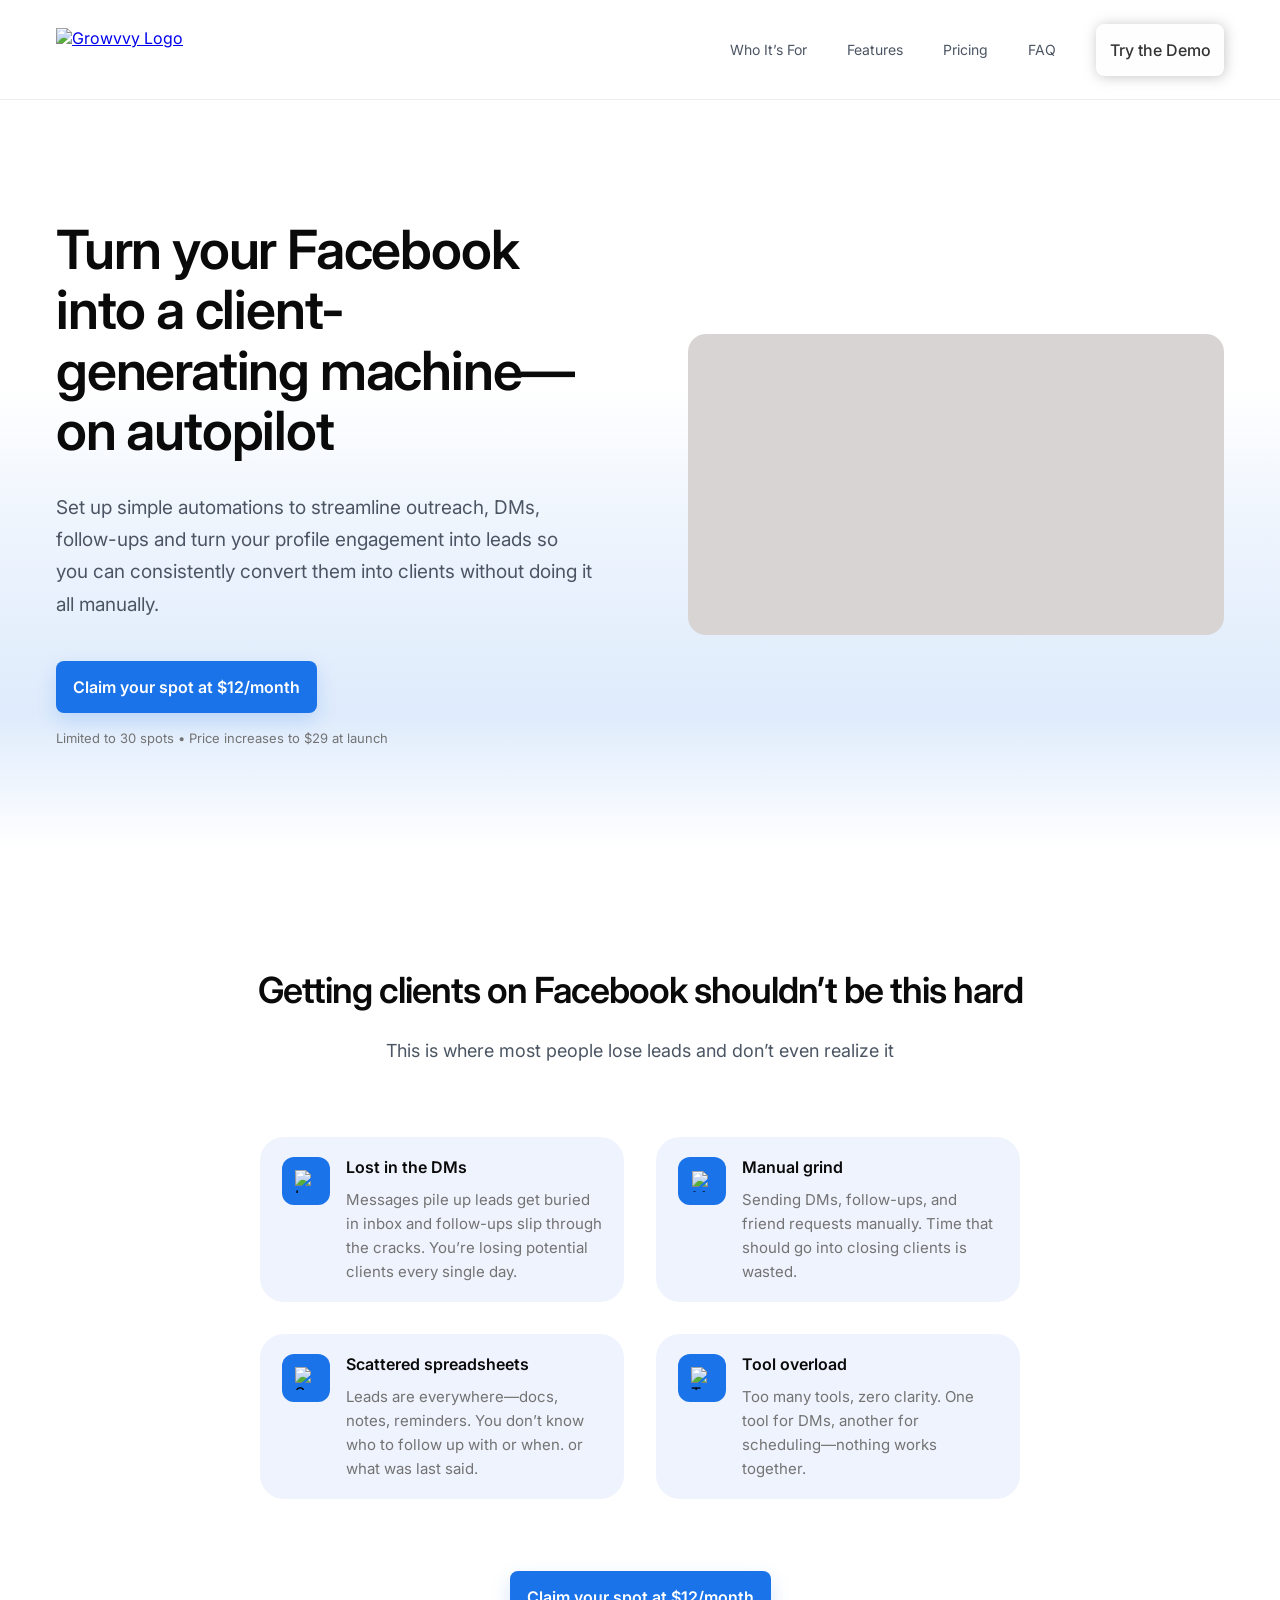
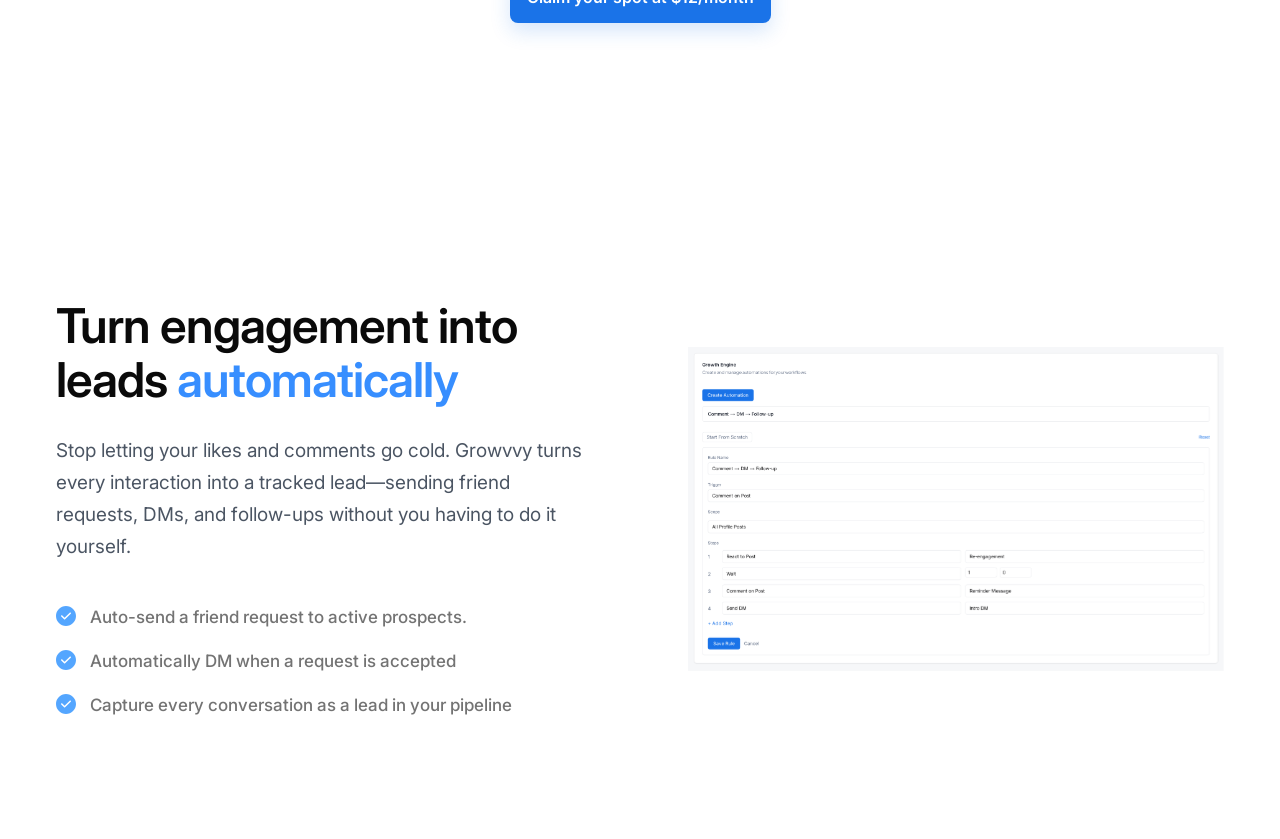
==== index.html @ a31fefce "built Feature-1 section" ====
<!DOCTYPE html>
<html lang="en">

<head>
    <!-- PAGE_META -->
    <meta charset="UTF-8">
    <meta name="viewport" content="width=device-width, initial-scale=1.0">
    <title>Growvvy</title>

    <!-- GOOGLE_FONT_INTER -->
    <link rel="preconnect" href="https://fonts.googleapis.com">
    <link rel="preconnect" href="https://fonts.gstatic.com" crossorigin>

    <link href="https://fonts.googleapis.com/css2?family=Inter:wght@400;500;600;700&display=swap" rel="stylesheet">

    <!-- MAIN_STYLES -->
    <link rel="stylesheet" href="css/style.css">
</head>

<body>

    <!-- ======================================== -->
    <!-- NAVBAR_SECTION -->
    <!-- ======================================== -->

    <header class="navbar">
        <div class="navbar-container">

            <!-- NAVBAR_LOGO -->
            <a href="#" class="navbar-logo">
                <img src="assets/logo/growvvy-logo.svg" alt="Growvvy Logo">
            </a>

            <!-- DESKTOP_NAV -->
            <div class="navbar-right">

                <nav class="navbar-menu">
                    <a href="#who-its-for">Who It’s For</a>
                    <a href="#features">Features</a>
                    <a href="#pricing">Pricing</a>
                    <a href="#faq">FAQ</a>
                </nav>

                <a href="#" class="navbar-button">Try the Demo</a>

            </div>

            <!-- MOBILE_HAMBURGER -->
            <button class="navbar-toggle" id="menuToggle">
                ☰
            </button>

        </div>
    </header>

    <!-- MOBILE_DRAWER_MENU -->

    <div class="mobile-drawer" id="mobileDrawer">

        <div class="mobile-drawer-header">
            <span>Menu</span>

            <button class="drawer-close" id="menuClose">✕</button>
        </div>

        <nav class="mobile-menu-links">
            <a href="#who-its-for">Who It’s For</a>
            <a href="#features">Features</a>
            <a href="#pricing">Pricing</a>
            <a href="#faq">FAQ</a>
        </nav>

    </div>


    <!-- ======================================== -->
    <!-- HERO_MAIN_SECTION -->
    <!-- ======================================== -->

    <section class="hero-main">

        <div class="hero-container">

            <!-- HERO_LEFT -->
            <div class="hero-left">

                <!-- HERO_HEADLINE -->
                <h1 class="hero-title">
                    Turn your Facebook into a client-generating machine—on autopilot
                </h1>

                <!-- HERO_SUBHEADLINE -->
                <p class="hero-subtitle">
                    Set up simple automations to streamline outreach, DMs, follow-ups and turn your
                    profile engagement into leads so you can consistently convert them into clients
                    without doing it all manually.
                </p>

                <!-- HERO_CTA -->
                <a href="#" class="hero-button">
                    Claim your spot at $12/month
                </a>

                <!-- HERO_NOTE -->
                <p class="hero-note">
                    Limited to 30 spots • Price increases to $29 at launch
                </p>

            </div>

            <!-- HERO_RIGHT -->
            <div class="hero-right">

                <!-- HERO_VIDEO_PLACEHOLDER -->
                <div class="hero-video-box"></div>

            </div>

        </div>

    </section>


    <!-- ======================================== -->
    <!-- PROBLEM_SECTION -->
    <!-- ======================================== -->

    <section class="problem-section">

        <div class="problem-container">

            <!-- PROBLEM_HEADER -->
            <div class="problem-header">

                <!-- PROBLEM_TITLE -->
                <h2 class="problem-title">
                    Getting clients on Facebook shouldn’t be this hard
                </h2>

                <!-- PROBLEM_SUBTITLE -->
                <p class="problem-subtitle">
                    This is where most people lose leads and don’t even realize it
                </p>

            </div>


             <!-- PROBLEM_GRID -->
            <div class="problem-grid">

                <!-- INFO_TILE_01 -->
                <div class="problem-card">

                    <!-- CARD_ICON -->
                    <div class="problem-card-icon">
                        <img src="assets/icons/tile-1.svg" alt="Lost in the DMs icon">
                    </div>

                    <!-- CARD_CONTENT -->
                    <div class="problem-card-content">

                        <h3 class="problem-card-title">
                            Lost in the DMs
                        </h3>

                        <p class="problem-card-text">
                            Messages pile up leads get buried in inbox and follow-ups slip through the cracks. You’re losing potential clients every single day.
                        </p>

                    </div>

                </div>

                <!-- INFO_TILE_02 -->
                <div class="problem-card tile-02">

                    <!-- CARD_ICON -->
                    <div class="problem-card-icon">
                        <img src="assets/icons/tile-2.svg" alt="Manual grind icon">
                    </div>

                    <!-- CARD_CONTENT -->
                    <div class="problem-card-content">

                        <h3 class="problem-card-title">
                            Manual grind
                        </h3>

                        <p class="problem-card-text">
                            Sending DMs, follow-ups, and friend requests manually.
                            Time that should go into closing clients is wasted.
                        </p>

                    </div>

                </div>

                <!-- INFO_TILE_03 -->
                <div class="problem-card">

                    <!-- CARD_ICON -->
                    <div class="problem-card-icon">
                        <img src="assets/icons/tile-3.svg" alt="Scattered spreadsheets icon">
                    </div>

                    <!-- CARD_CONTENT -->
                    <div class="problem-card-content">

                        <h3 class="problem-card-title">
                            Scattered spreadsheets
                        </h3>

                        <p class="problem-card-text">
                            Leads are everywhere—docs, notes, reminders.
                            You don’t know who to follow up with or when. or what was last said.
                        </p>

                    </div>

                </div>

                <!-- INFO_TILE_04 -->
                <div class="problem-card">

                    <!-- CARD_ICON -->
                    <div class="problem-card-icon">
                        <img src="assets/icons/tile-4.svg" alt="Tool overload icon">
                    </div>

                    <!-- CARD_CONTENT -->
                    <div class="problem-card-content">

                        <h3 class="problem-card-title">
                            Tool overload
                        </h3>

                        <p class="problem-card-text">
                            Too many tools, zero clarity. One tool for DMs,
                            another for scheduling—nothing works together.
                        </p>

                    </div>

                </div>

            </div>

             <!-- PROBLEM_CTA -->
                <div class="problem-cta-wrap">
                    <a href="#" class="hero-button">
                        Claim your spot at $12/month
                    </a>
                </div>

        </div>

    </section>

    <!-- ======================================== -->
    <!-- FEATURE_SECTION_01 -->
    <!-- ======================================== -->

    <section class="feature-section">

        <div class="feature-container">

            <!-- FEATURE_GRID -->
            <div class="feature-grid">

                <!-- FEATURE_LEFT -->
                <div class="feature-content">

                    <!-- FEATURE_TITLE -->
                    <h2 class="feature-title">
                        Turn engagement into leads
                        <span>automatically</span>
                    </h2>

                    <!-- FEATURE_BODY -->
                    <p class="feature-text">
                        Stop letting your likes and comments go cold.
                        Growvvy turns every interaction into a tracked lead—sending friend
                        requests, DMs, and follow-ups without you having to do it yourself.
                    </p>

                    <!-- FEATURE_BULLETS -->
                    <div class="feature-list">

                        <div class="feature-item">
                            <img src="assets/icons/tick-vector.svg" alt="Tick icon">
                            <p>Auto-send a friend request to active prospects.</p>
                        </div>

                        <div class="feature-item">
                            <img src="assets/icons/tick-vector.svg" alt="Tick icon">
                            <p>Automatically DM when a request is accepted</p>
                        </div>

                        <div class="feature-item">
                            <img src="assets/icons/tick-vector.svg" alt="Tick icon">
                            <p>Capture every conversation as a lead in your pipeline</p>
                        </div>

                    </div>

                </div>

                <!-- FEATURE_RIGHT -->
                <div class="feature-image-wrap">

                    <img src="assets/images/feature-1.svg" alt="Feature preview" class="feature-image">

                </div>

            </div>

        </div>

    </section>





    <!-- JS_FILE -->
    <script src="js/script.js"></script>

</body>

</html>
---- css/style.css ----
/* ======================================== */
/* GLOBAL_RESET */
/* ======================================== */

*{
    margin:0;
    padding:0;
    box-sizing:border-box;
}

body{
    font-family:'Inter', sans-serif;
    background:#FFFFFF;
}

/* ======================================== */
/* NAVBAR_SECTION */
/* ======================================== */

.navbar{
    width:100%;
    height:100px;
    background:#FFFFFF;
    border-bottom:1px solid #EEEEEE;
    position:sticky;
    top:0;
    z-index:1000;
}

.navbar-container{
    max-width:1400px;
    height:100%;
    margin:0 auto;
    padding:0 56px;
    display:flex;
    align-items:center;
    justify-content:space-between;
}

/* LOGO */

.navbar-logo img{
    width:144px;
    height:43px;
    display:block;
}

/* RIGHT SIDE */

.navbar-right{
    display:flex;
    align-items:center;
    gap:40px;
}

/* MENU */

.navbar-menu{
    display:flex;
    gap:40px;
}

.navbar-menu a{
    text-decoration:none;
    color:#4B5563;
    font-size:14px;
    font-weight:400;
    line-height:20px;
}

.navbar-menu a:hover{
    color:#0A0A0A;
}

/* BUTTON */

.navbar-button{
    width:128px;
    height:52px;
    background:#FEFEFE;
    border-radius:8px;
    box-shadow:1px 1px 13px rgba(115,115,115,0.40);

    display:flex;
    align-items:center;
    justify-content:center;

    text-decoration:none;
    color:#333333;
    font-size:16px;
    font-weight:500;
}

.navbar-button:hover{
    transform:translateY(-2px);
    box-shadow:1px 6px 18px rgba(115,115,115,0.28);
    background:#FEFEFE;
}

/* HAMBURGER */

.navbar-toggle{
    display:none;
    border:none;
    background:none;
    font-size:30px;
    cursor:pointer;
}

/* ======================================== */
/* MOBILE_DRAWER */
/* ======================================== */

.mobile-drawer{
    position:fixed;
    top:0;
    right:-100%;
    width:280px;
    height:100vh;
    background:#FFFFFF;
    box-shadow:-4px 0 20px rgba(0,0,0,0.08);
    transition:0.3s ease;
    z-index:2000;
    padding:24px;
}

.mobile-drawer.active{
    right:0;
}

.mobile-drawer-header{
    display:flex;
    align-items:center;
    justify-content:space-between;
    margin-bottom:40px;
}

.mobile-drawer-header span{
    font-size:20px;
    font-weight:600;
}

.drawer-close{
    border:none;
    background:none;
    font-size:28px;
    cursor:pointer;
}

.mobile-menu-links{
    display:flex;
    flex-direction:column;
    gap:28px;
}

.mobile-menu-links a{
    text-decoration:none;
    color:#333333;
    font-size:18px;
    font-weight:500;
}

.mobile-menu-links a:hover{
    color:#0A0A0A;
    padding-left:4px;
    transition:0.2s ease;
}

/* ======================================== */
/* RESPONSIVE */
/* ======================================== */

@media (max-width: 992px){

    .navbar{
        height:72px;
    }

    .navbar-container{
        padding:0 20px;
    }

    .navbar-right{
        display:none;
    }

    .navbar-toggle{
        display:block;
    }

    .navbar-logo img{
        width:120px;
        height:auto;
    }
}

/* ======================================== */
/* HERO_MAIN_SECTION */
/* ======================================== */

.hero-main{
    width:100%;
    position:relative;
background:linear-gradient(
    to bottom,
    #FFFFFF 0%,
    #FFFFFF 38%,
    rgba(26,115,232,0.08) 58%,
    rgba(26,115,232,0.14) 82%,
    #FFFFFF 100%
);
    padding:120px 0 100px;
}

.hero-container{
    max-width:1400px;
    margin:0 auto;
    padding:0 56px;

    display:grid;
    grid-template-columns:1fr 1fr;
    align-items:center;
    gap:96px;
}

/* HERO_LEFT */

.hero-title{
    max-width:620px;
    font-size:54px;
    font-weight:600;
    line-height:1.12;
    letter-spacing:-1.2px;
    color:#0A0A0A;
    margin-bottom:30px;
}

.hero-subtitle{
    max-width:620px;
    font-size:19px;
    font-weight:400;
    line-height:1.7;
    color:#4B5563;
    margin-bottom:40px;
}

/* HERO_BUTTON */

.hero-button{
    width:261px;
    height:52px;
    background:#1A73E8;
    color:#FFFFFF;
    border-radius:8px;

    display:flex;
    align-items:center;
    justify-content:center;

    text-decoration:none;
    font-size:16px;
    font-weight:600;

    box-shadow:0 8px 20px rgba(26,115,232,0.18);
    transition:0.2s ease;
    margin-bottom:16px;
}

.hero-button:hover{
    transform:translateY(-2px);
    box-shadow:0 12px 26px rgba(26,115,232,0.24);
}

/* HERO_NOTE */

.hero-note{
    font-size:13px;
    font-weight:400;
    line-height:1.5;
    color:#737373;
}

/* HERO_RIGHT */

.hero-video-box{
    width:100%;
    aspect-ratio:16 / 9;
    background:#D9D4D4;
    border-radius:18px;
}

/* ======================================== */
/* HERO_RESPONSIVE */
/* ======================================== */

@media (max-width: 1200px){

    .hero-title{
        font-size:48px;
    }

    .hero-subtitle{
        font-size:20px;
    }

    .hero-container{
        gap:72px;
    }
}

@media (max-width: 992px){

    .hero-main{
        padding:72px 0 72px;
    }

    .hero-container{
        display:flex;
        flex-direction:column;
        align-items:center;
        text-align:center;
        padding:0 24px;
        gap:0;
    }

    .hero-left{
        display:contents;
    }

    .hero-title{
        order:1;
        font-size:44px;
        max-width:100%;
        margin-bottom:32px;
    }

    .hero-right{
        order:2;
        width:100%;
        margin-bottom:28px;
    }

    .hero-subtitle{
        order:3;
        font-size:18px;
        max-width:100%;
        margin-bottom:28px;
    }

    .hero-button{
        order:4;
        margin-bottom:14px;
    }

    .hero-note{
        order:5;
    }

    .hero-video-box{
        border-radius:14px;
    }
}

@media (max-width: 576px){

    .hero-title{
        font-size:36px;
        line-height:1.12;
        letter-spacing:-1px;
    }

    .hero-subtitle{
        font-size:17px;
        line-height:1.6;
    }

    .hero-button{
        width:100%;
        max-width:261px;
    }

    .hero-note{
        font-size:13px;
    }
}


/* ======================================== */
/* PROBLEM/SOLUTION BREAKDOWN_SECTION */
/* ======================================== */

.problem-section{
    width:100%;
    background:#FFFFFF;
    padding:120px 0 140px;
}

.problem-container{
    max-width:1400px;
    margin:0 auto;
    padding:0 56px;
}

.problem-header{
    max-width:980px;
    margin:0 auto;
    text-align:center;
}

.problem-title{
    font-size:36px;
    font-weight:600;
    line-height:1.2;
    letter-spacing:-1px;
    color:#0A0A0A;
    margin-bottom:24px;
}

.problem-subtitle{
    font-size:18px;
    font-weight:400;
    line-height:1.65;
    color:#4B5563;
}


/* PROBLEM_GRID */

.problem-grid{
    margin-top:72px;
    max-width:760px;
    margin-left:auto;
    margin-right:auto;

    display:grid;
    grid-template-columns:repeat(2, 1fr);
    gap:32px;
}

.problem-card{
    background:#EFF3FD;
    border-radius:24px;
    padding:20px 22px 18px;
    min-height:156px;

    display:flex;
    align-items:flex-start;
    gap:16px;
}

.problem-card-icon{
    width:48px;
    height:48px;
    border-radius:12px;
    background:#1A73E8;

    display:flex;
    align-items:center;
    justify-content:center;

    flex-shrink:0;
}

.problem-card-icon img{
    width:23px;
    height:23px;
    display:block;
}

/* INFO_TILE_02_ICON_ONLY */
.tile-02 .problem-card-icon img{
  width:21px;
  height:21px;
}

.problem-card-content{
    flex:1;
}

.problem-card-title{
    font-size:16px;
    font-weight:600;
    line-height:1.3;
    color:#0A0A0A;
    margin-bottom:10px;
}

.problem-card-text{
    font-size:15px;
    font-weight:400;
    line-height:1.6;
    color:#737373;
}

/* PROBLEM_CTA */
.problem-cta-wrap{
  margin-top:72px;
}

.problem-cta-wrap .hero-button{
  margin-left:auto;
  margin-right:auto;
}

/* ======================================== */
/* PROBLEM/SOLUTION BREAKDOWN_RESPONSIVE */
/* ======================================== */

@media (max-width: 992px){

    .problem-section{
        padding:72px 0 72px;
    }

    .problem-container{
        padding:0 24px;
    }

    .problem-title{
        font-size:34px;
        line-height:1.18;
        margin-bottom:18px;
    }

    .problem-subtitle{
        font-size:18px;
        line-height:1.6;
    }

    .problem-grid{
    grid-template-columns:1fr;
    gap:24px;
    margin-top:48px;
    }

    .problem-card{
        padding:24px;
        min-height:auto;
    }

    .problem-card-title{
        font-size:18px;
    }

}


/* ======================================== */
/* FEATURE_SECTION_01 */
/* ======================================== */

.feature-section{
    width:100%;
    background:#FFFFFF;
    padding:120px 0;
}

.feature-container{
    max-width:1400px;
    margin:0 auto;
    padding:0 56px;
}

.feature-grid{
    display:grid;
    grid-template-columns:1fr 1fr;
    align-items:center;
    gap:96px;
}

.feature-title{
    font-size:48px;
    font-weight:600;
    line-height:1.12;
    letter-spacing:-1px;
    color:#0A0A0A;
    margin-bottom:28px;
    max-width:560px;
}

.feature-title span{
    color:#378EFF;
}

.feature-text{
    font-size:19px;
    font-weight:400;
    line-height:1.7;
    color:#4B5563;
    max-width:560px;
    margin-bottom:40px;
}

.feature-list{
    display:flex;
    flex-direction:column;
    gap:18px;
}

.feature-item{
    display:flex;
    align-items:flex-start;
    gap:14px;
}

.feature-item img{
    width:20px;
    height:20px;
    flex-shrink:0;
    margin-top:2px;
}

.feature-item p{
    font-size:17px;
    font-weight:500;
    line-height:1.55;
    color:#737373;
}

.feature-image-wrap{
    display:flex;
    justify-content:flex-end;
}

.feature-image{
    width:100%;
    max-width:600px;
    height:auto;
    display:block;
}

/* ======================================== */
/* FEATURE_SECTION_01_RESPONSIVE */
/* ======================================== */

@media (max-width: 992px){

    .feature-section{
        padding:72px 0;
    }

    .feature-container{
        padding:0 24px;
    }

    .feature-grid{
        grid-template-columns:1fr;
        gap:48px;
    }

    .feature-content{
        text-align:center;
    }

    .feature-title{
        font-size:36px;
        line-height:1.12;
        max-width:100%;
        margin-bottom:24px;
    }

    .feature-text{
        font-size:18px;
        line-height:1.6;
        max-width:100%;
        margin-bottom:32px;
    }

    .feature-list{
        gap:16px;
        max-width:520px;
        margin:0 auto;
    }

    .feature-item{
        text-align:left;
    }

    .feature-image-wrap{
        justify-content:center;
    }

    .feature-image{
        max-width:520px;
    }

}

@media (max-width: 576px){

    .feature-title{
        font-size:32px;
    }

    .feature-text{
        font-size:17px;
    }

    .feature-item p{
        font-size:15px;
    }

}
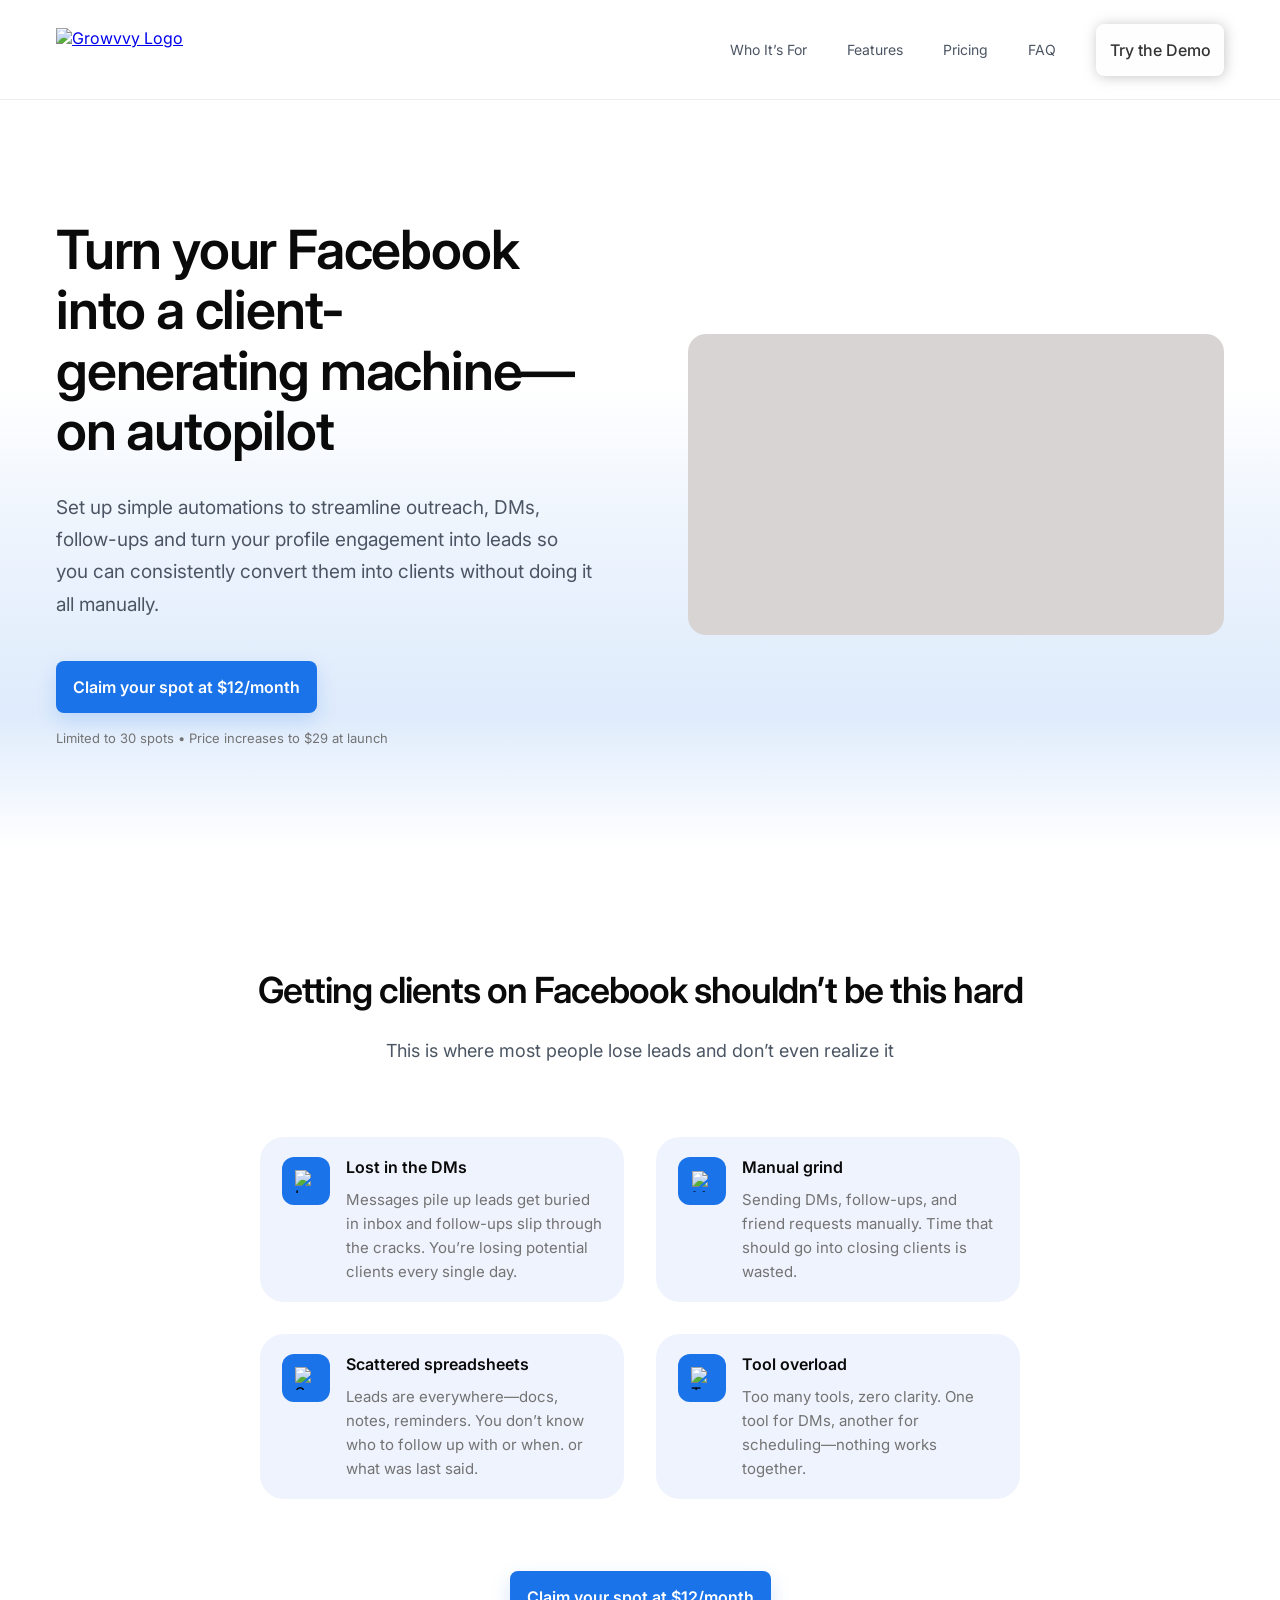
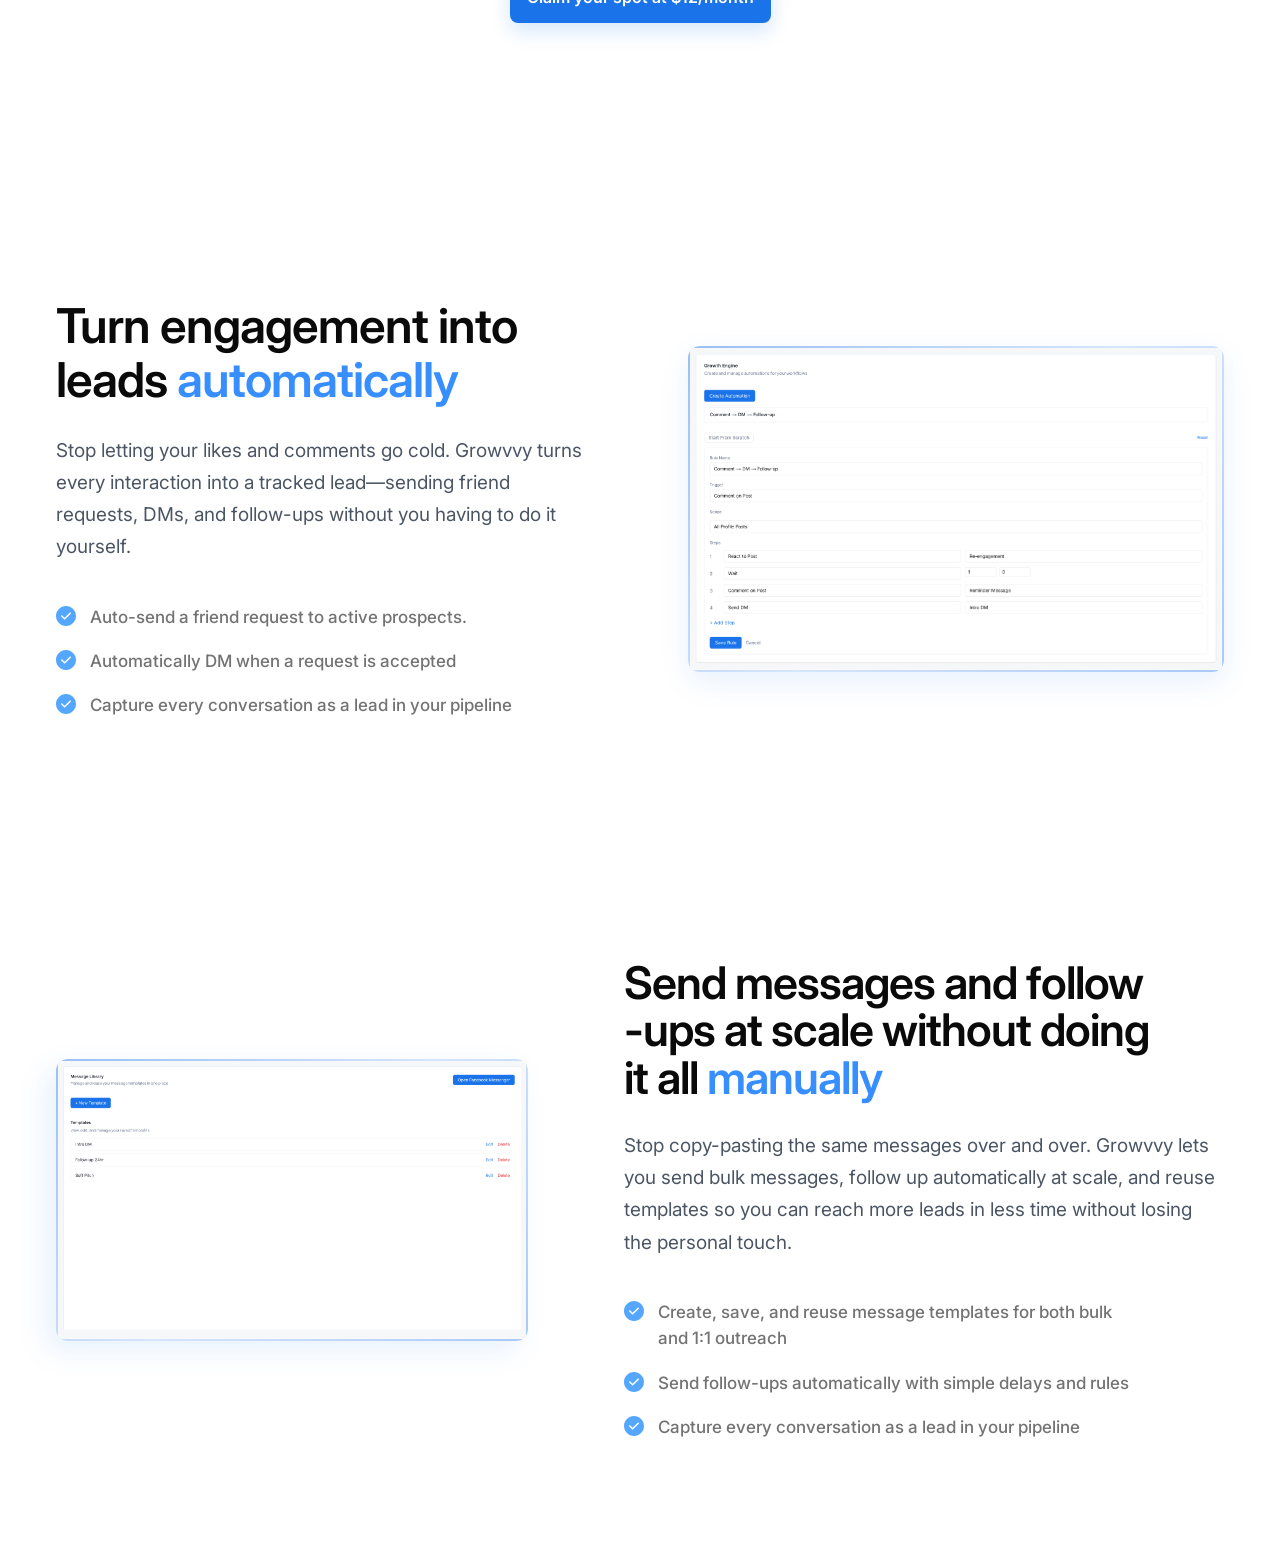
==== commit bc1e759e: "built Feature-2 section" ====
--- a/index.html
+++ b/index.html
@@ -318,6 +318,71 @@
 
     </section>
 
+    <!-- ======================================== -->
+    <!-- FEATURE_SECTION_02 -->
+    <!-- ======================================== -->
+
+    <section class="feature-section">
+
+        <div class="feature-container">
+
+            <!-- FEATURE_GRID_REVERSE -->
+            <div class="feature-grid feature-grid-reverse">
+
+                <!-- FEATURE_LEFT_IMAGE -->
+                <div class="feature-image-wrap">
+
+                    <img src="assets/images/feature-2.svg" alt="Feature preview" class="feature-image">
+
+                </div>
+
+                <!-- FEATURE_RIGHT_CONTENT -->
+                <div class="feature-content">
+
+                    <!-- FEATURE_TITLE -->
+                    <h2 class="feature-title">
+                        Send messages and follow<br>
+                        -ups at scale without doing<br>
+                        it all <span>manually</span>
+                    </h2>
+
+                    <!-- FEATURE_BODY -->
+                    <p class="feature-text">
+                        Stop copy-pasting the same messages over and over.
+                        Growvvy lets you send bulk messages, follow up automatically at scale,
+                        and reuse templates so you can reach more leads in less time without
+                        losing the personal touch.
+                    </p>
+
+                    <!-- FEATURE_BULLETS -->
+                    <div class="feature-list">
+
+                        <div class="feature-item">
+                            <img src="assets/icons/tick-vector.svg" alt="Tick icon">
+                            <p>Create, save, and reuse message templates for both bulk<br>
+                                and 1:1 outreach</p>
+                        </div>
+
+                        <div class="feature-item">
+                            <img src="assets/icons/tick-vector.svg" alt="Tick icon">
+                            <p>Send follow-ups automatically with simple delays and rules</p>
+                        </div>
+
+                        <div class="feature-item">
+                            <img src="assets/icons/tick-vector.svg" alt="Tick icon">
+                            <p>Capture every conversation as a lead in your pipeline</p>
+                        </div>
+
+                    </div>
+
+                </div>
+
+            </div>
+
+        </div>
+
+    </section>
+
 
 
 
--- a/css/style.css
+++ b/css/style.css
@@ -546,7 +546,7 @@
 
 
 /* ======================================== */
-/* FEATURE_SECTION_01 */
+/* FEATURE_SECTION */
 /* ======================================== */
 
 .feature-section{
@@ -578,6 +578,12 @@
     max-width:560px;
 }
 
+/* FEATURE_SECTION_02_TITLE_BALANCE */
+
+.feature-grid-reverse .feature-title{
+    font-size:45px;
+}
+
 .feature-title span{
     color:#378EFF;
 }
@@ -620,6 +626,16 @@
 .feature-image-wrap{
     display:flex;
     justify-content:flex-end;
+    padding:2px;
+    border-radius:12px;
+    overflow:hidden;
+    background:linear-gradient(
+        135deg,
+        rgba(26,115,232,0.45) 0%,
+        rgba(26,115,232,0.18) 50%,
+        rgba(26,115,232,0.38) 100%
+    );
+    box-shadow:0 10px 30px rgba(26,115,232,0.10);
 }
 
 .feature-image{
@@ -627,6 +643,35 @@
     max-width:600px;
     height:auto;
     display:block;
+    background:#FFFFFF;
+}
+
+/* FEATURE_SECTION_02_HEADLINE_BOX_ONLY */
+
+.feature-grid-reverse .feature-title{
+    display:inline-block;
+    width:600px;
+    max-width:100%;
+    font-size:45px;
+    line-height:1.06;
+}
+
+/* FEATURE_SECTION_02_BODY_WIDTH_ONLY */
+
+.feature-grid-reverse .feature-text{
+    max-width:620px;
+}
+
+/* FEATURE_SECTION_02_IMAGE_SIZE */
+
+.feature-grid-reverse .feature-image{
+    max-width:620px;
+}
+
+/* FEATURE_SECTION_02_IMAGE_SHADOW */
+
+.feature-grid-reverse .feature-image-wrap{
+    box-shadow:-10px 10px 30px rgba(26,115,232,0.10);
 }
 
 /* ======================================== */
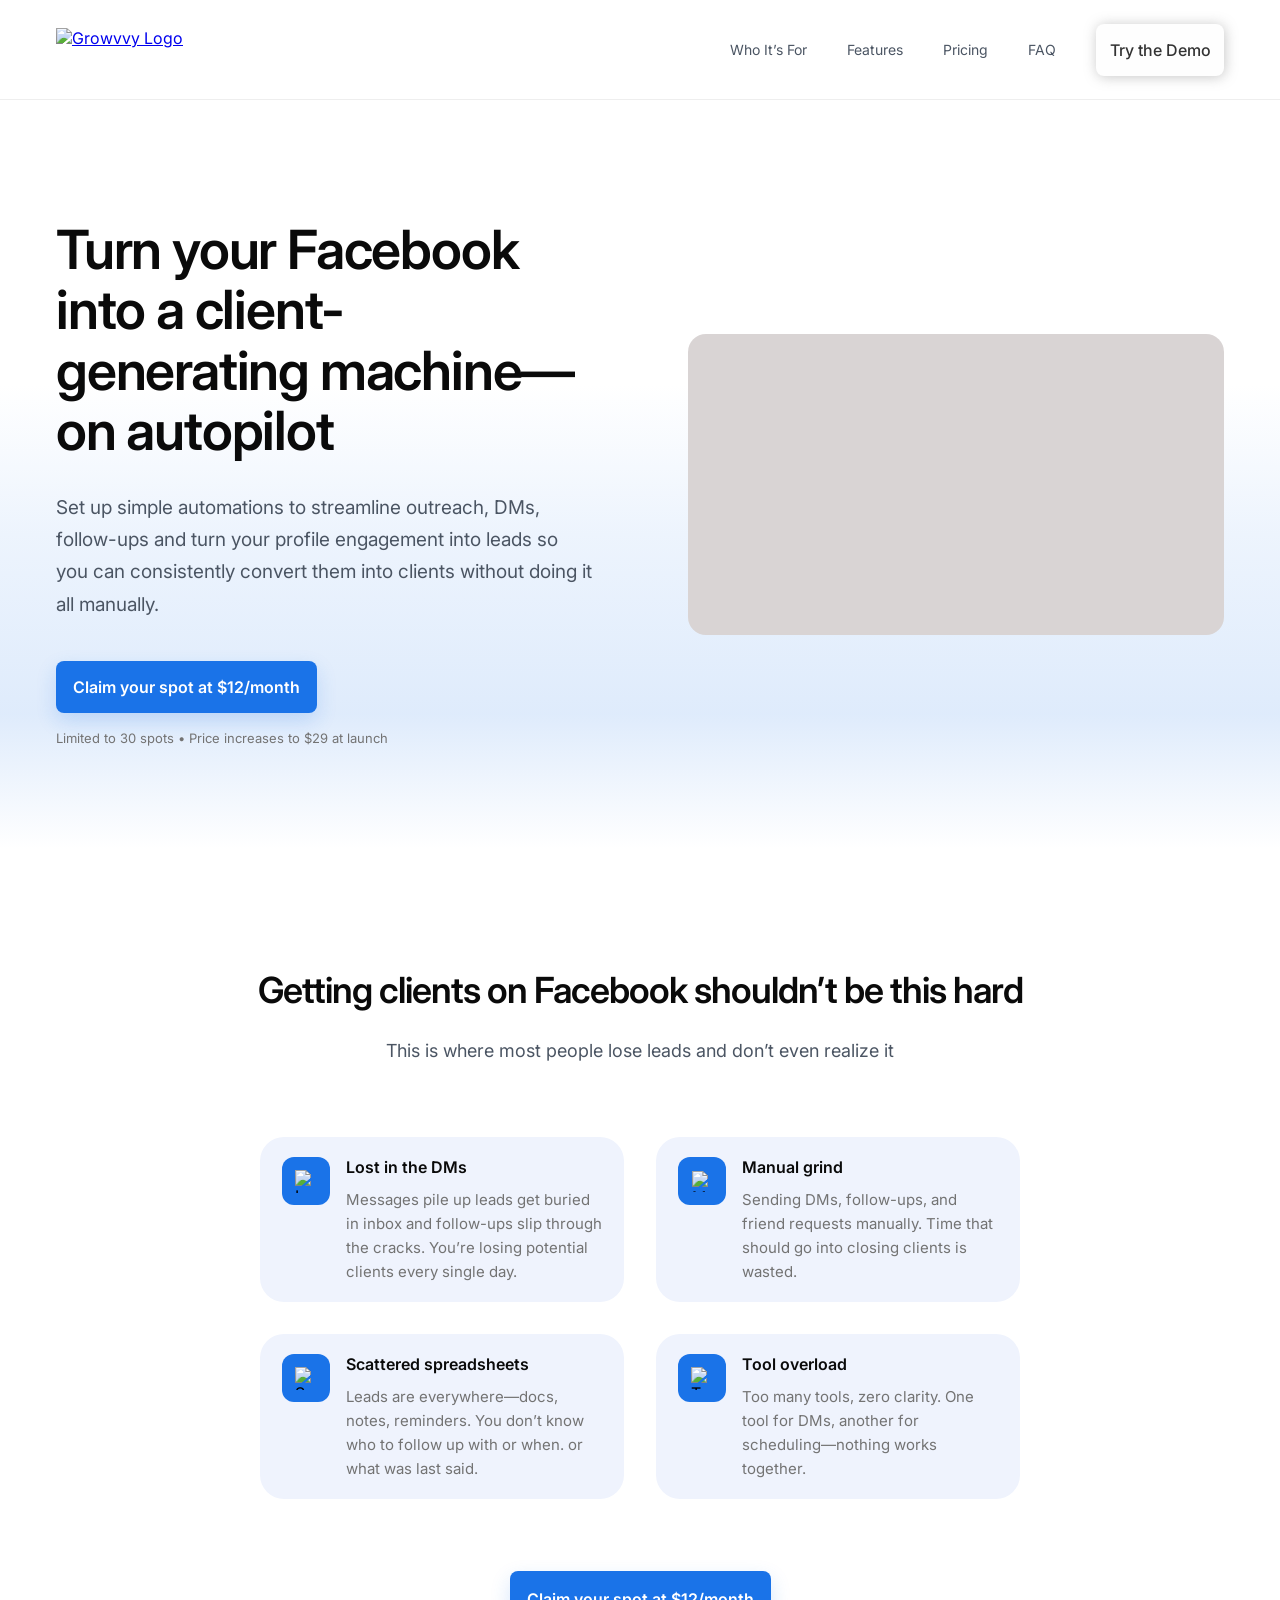
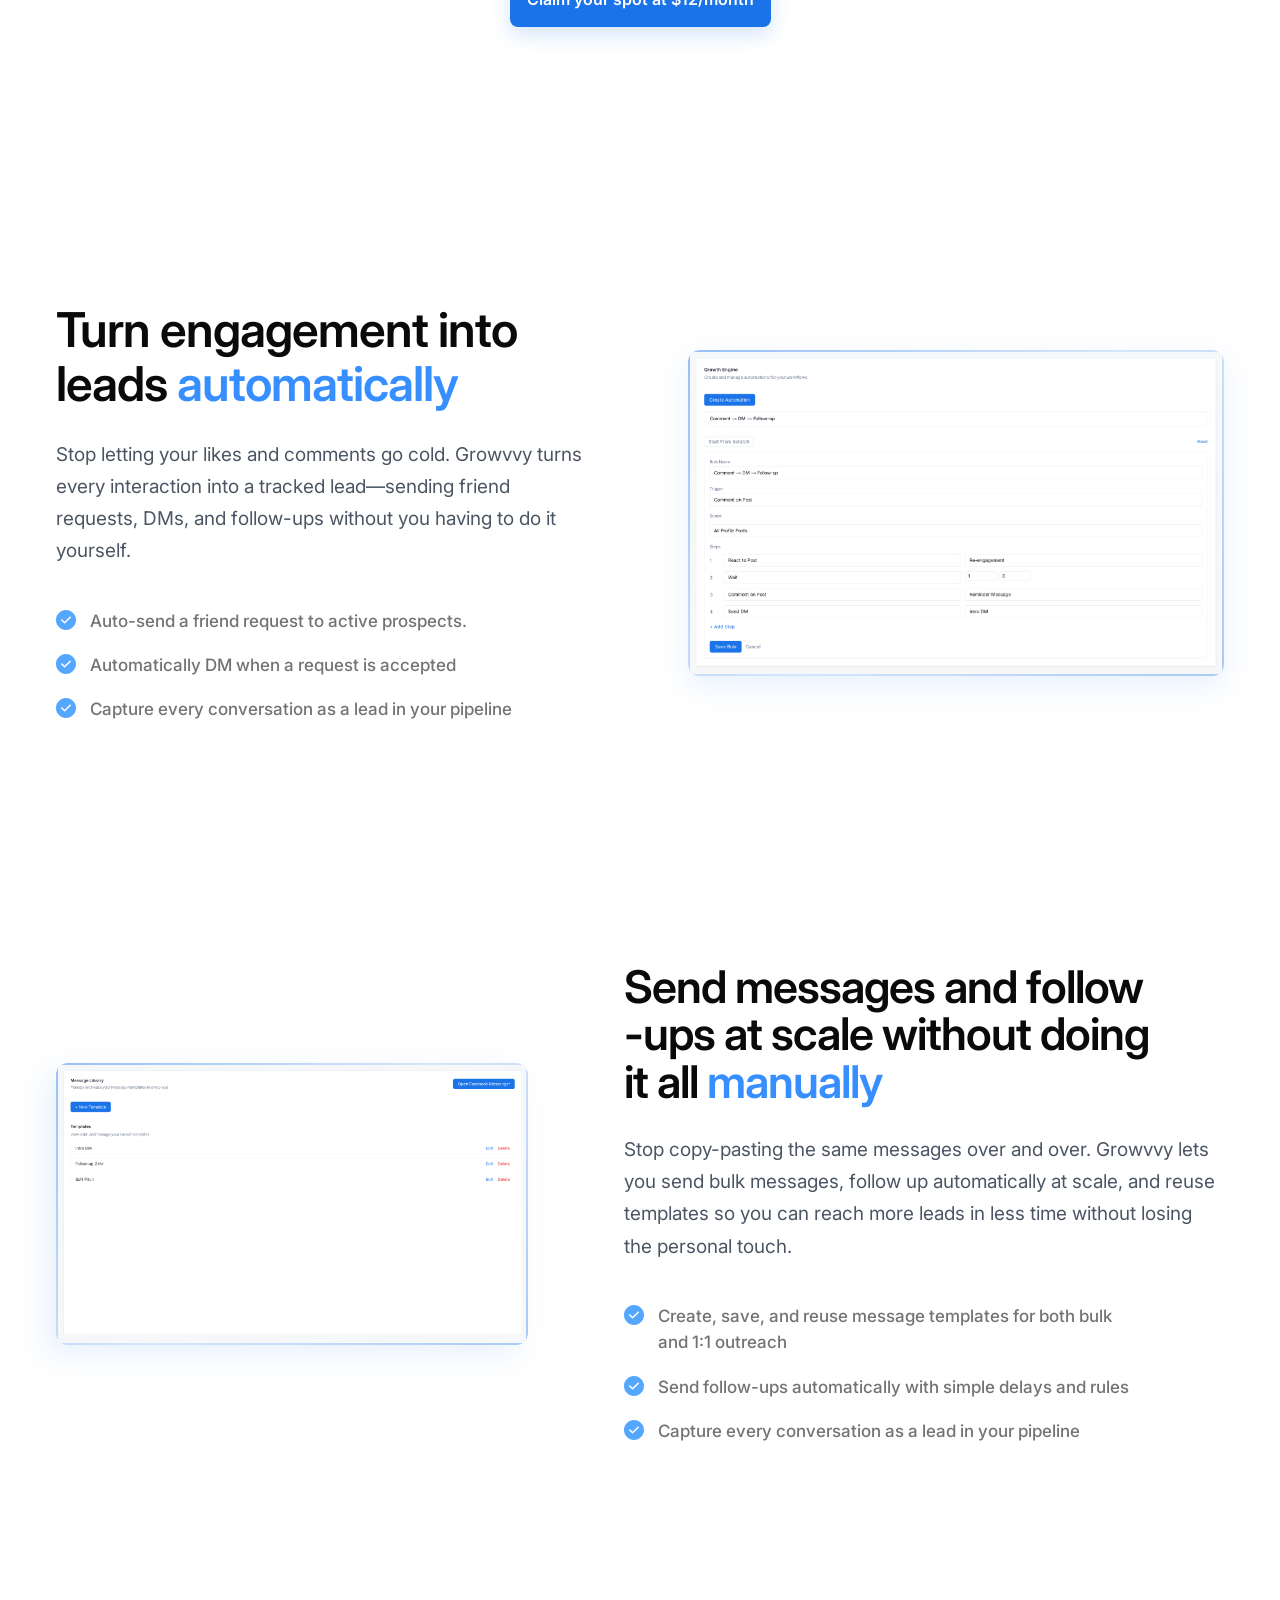
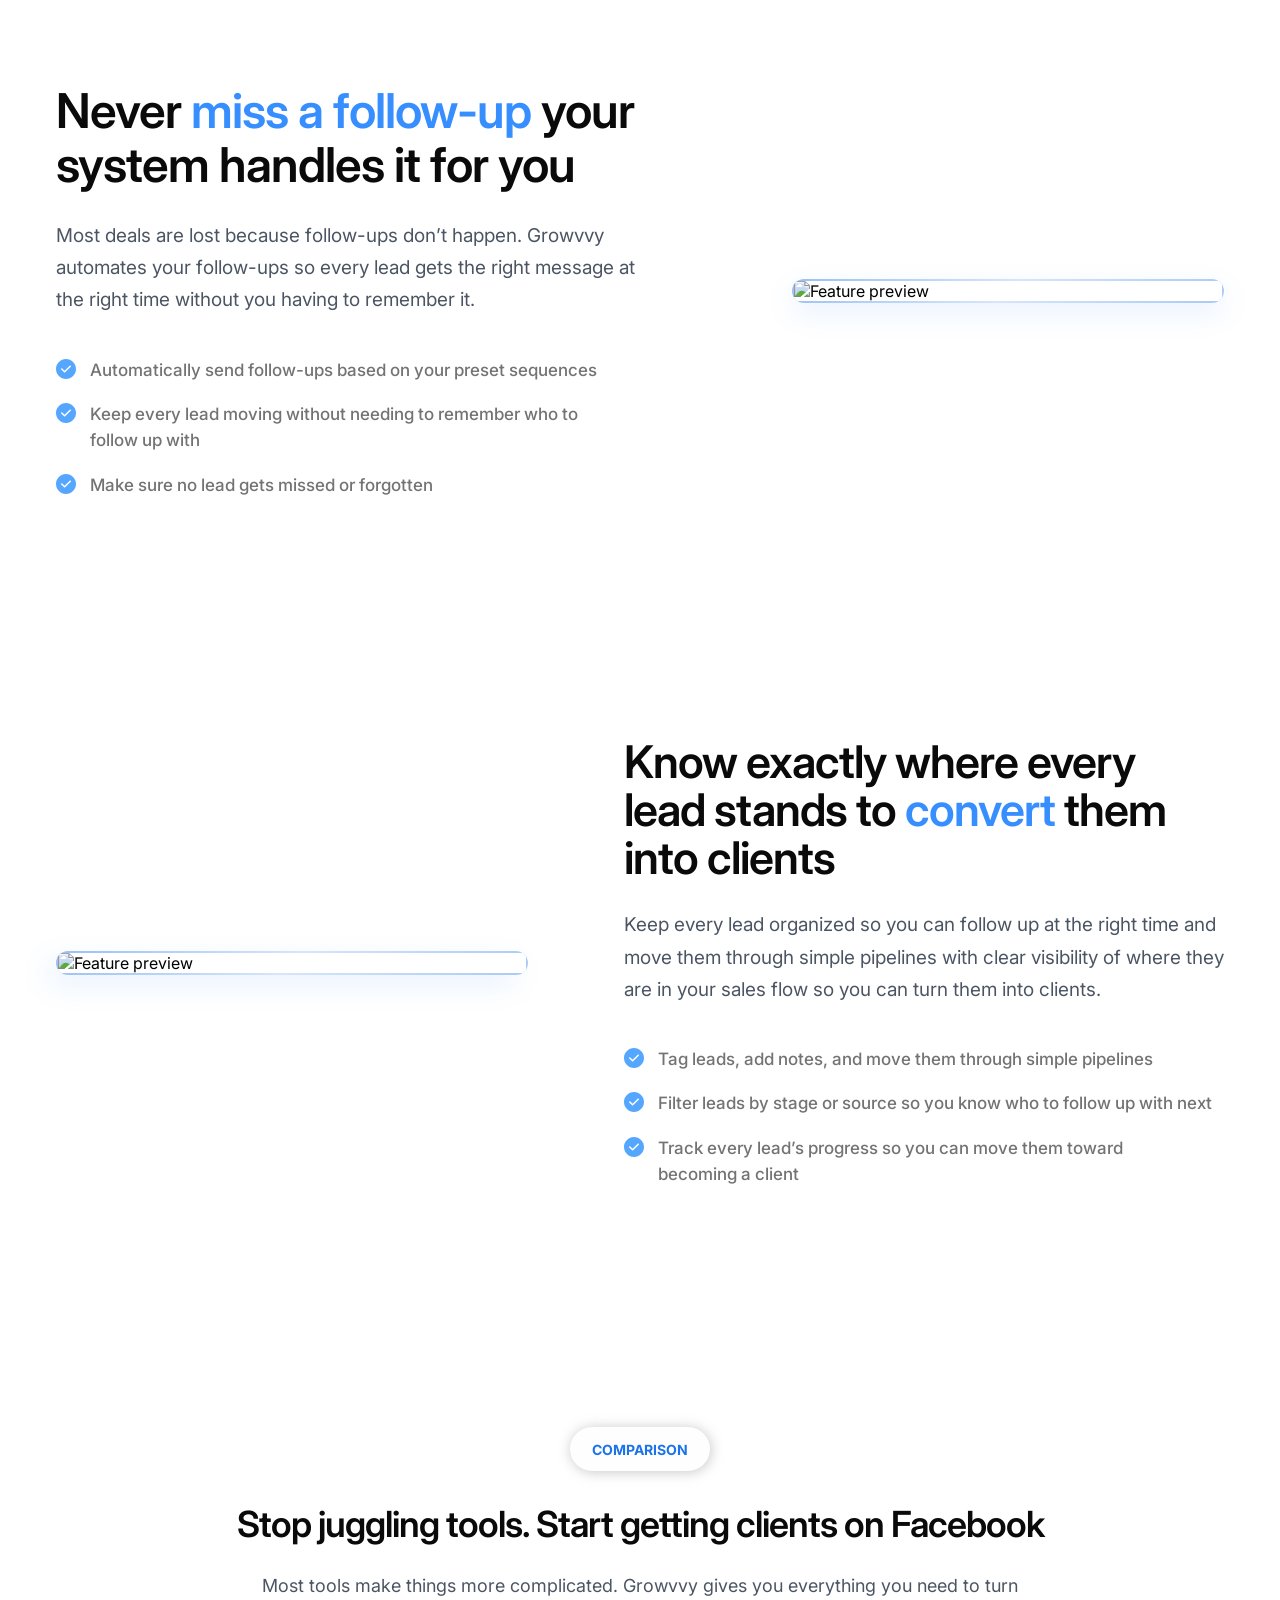
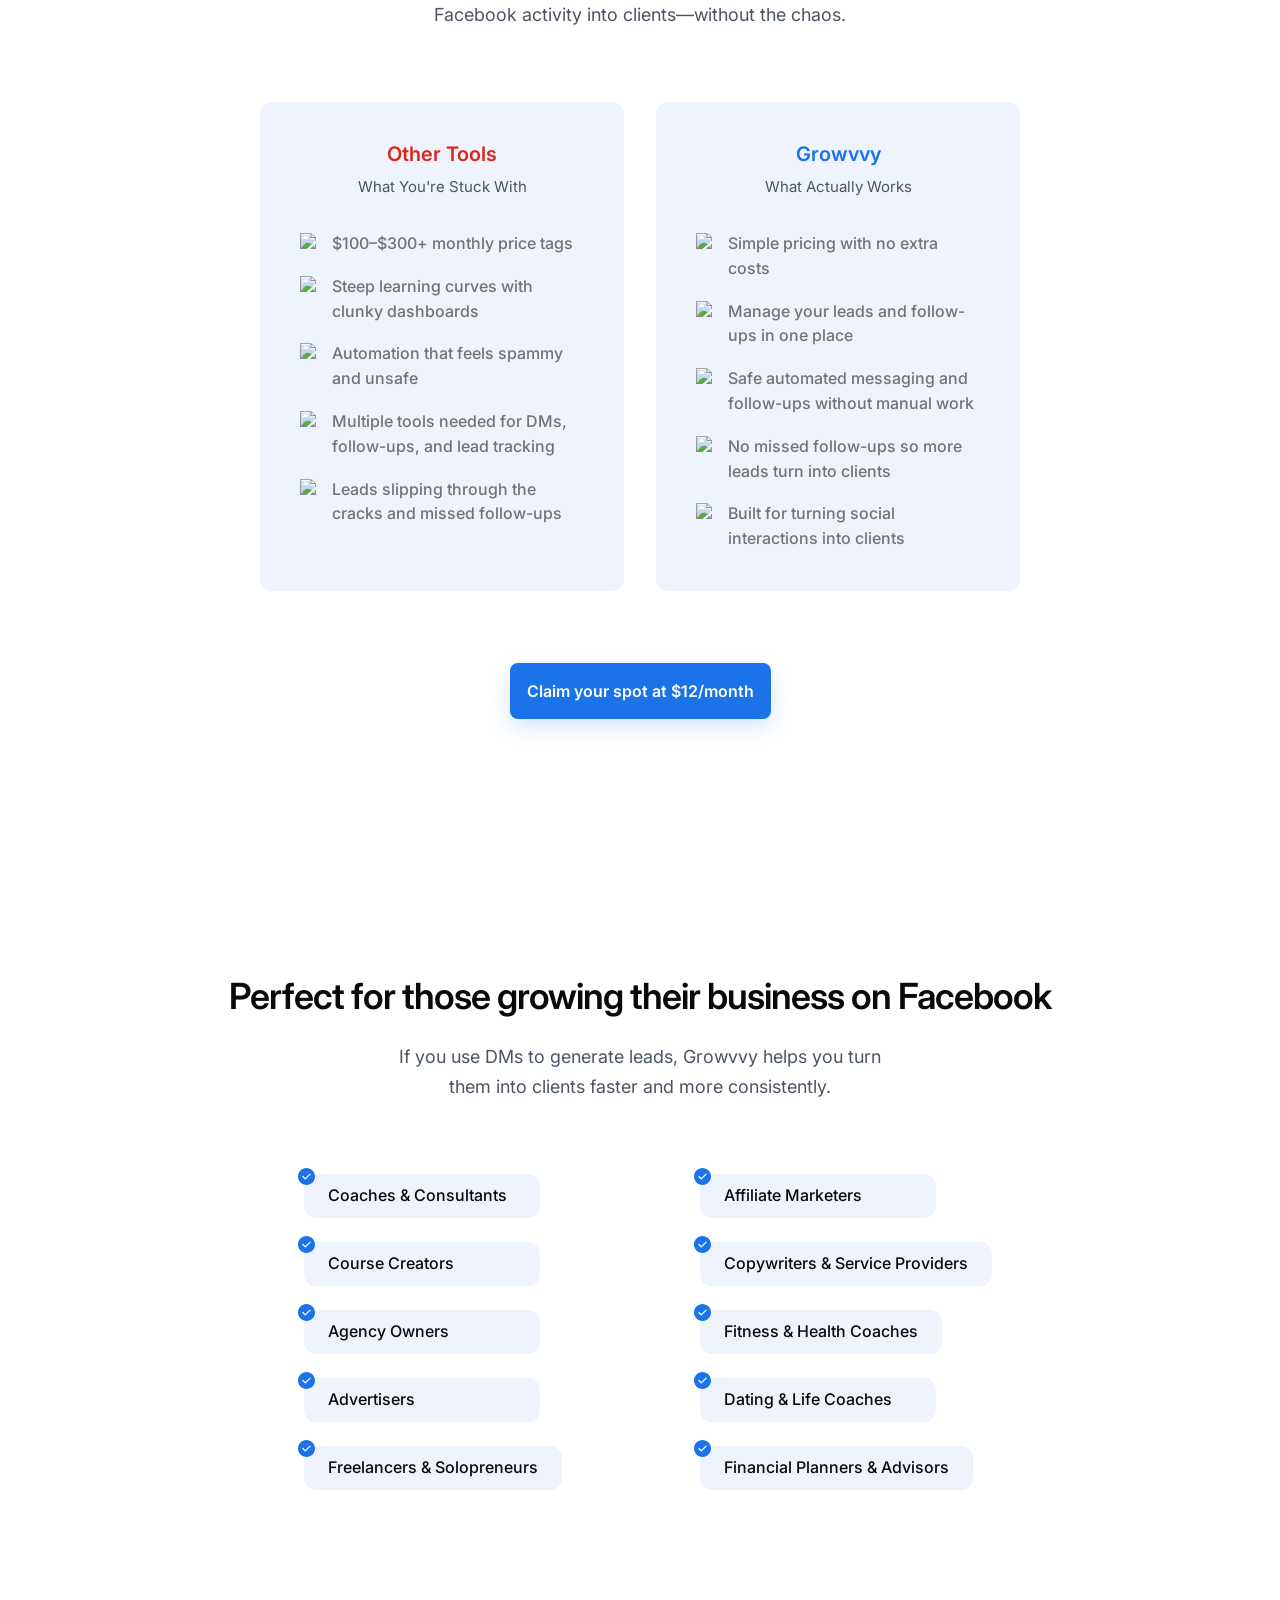
==== commit d435ed37: "Who its for section completed" ====
--- a/index.html
+++ b/index.html
@@ -383,6 +383,449 @@
 
     </section>
 
+    <!-- ======================================== -->
+    <!-- FEATURE_SECTION_03 -->
+    <!-- ======================================== -->
+
+    <section class="feature-section">
+
+        <div class="feature-container">
+
+            <!-- FEATURE_GRID -->
+            <div class="feature-grid">
+
+                <!-- FEATURE_LEFT -->
+                <div class="feature-content">
+
+                    <!-- FEATURE_TITLE -->
+                    <h2 class="feature-title">
+                        Never <span>miss a follow-up</span> your
+                        system handles it for you
+                    </h2>
+
+                    <!-- FEATURE_BODY -->
+                    <p class="feature-text">
+                        Most deals are lost because follow-ups don’t happen.
+                        Growvvy automates your follow-ups so every lead gets
+                        the right message at the right time without you having
+                        to remember it.
+                    </p>
+
+                    <!-- FEATURE_BULLETS -->
+                    <div class="feature-list">
+
+                        <div class="feature-item">
+                            <img src="assets/icons/tick-vector.svg" alt="Tick icon">
+                            <p>Automatically send follow-ups based on your preset sequences</p>
+                        </div>
+
+                        <div class="feature-item">
+                            <img src="assets/icons/tick-vector.svg" alt="Tick icon">
+                            <p>Keep every lead moving without needing to remember who to<br>
+                               follow up with
+                            </p>
+                        </div>
+
+                        <div class="feature-item">
+                            <img src="assets/icons/tick-vector.svg" alt="Tick icon">
+                            <p>Make sure no lead gets missed or forgotten</p>
+                        </div>
+
+                    </div>
+
+                </div>
+
+                <!-- FEATURE_RIGHT -->
+                <div class="feature-image-wrap">
+
+                    <img src="assets/images/feature-3.svg" alt="Feature preview" class="feature-image">
+
+                </div>
+
+            </div>
+
+        </div>
+
+    </section>
+
+
+    <!-- ======================================== -->
+    <!-- FEATURE_SECTION_04 -->
+    <!-- ======================================== -->
+
+    <section class="feature-section">
+
+        <div class="feature-container">
+
+            <!-- FEATURE_GRID_REVERSE -->
+            <div class="feature-grid feature-grid-reverse">
+
+                <!-- FEATURE_LEFT_IMAGE -->
+                <div class="feature-image-wrap">
+
+                    <img src="assets/images/feature-4.svg" alt="Feature preview" class="feature-image">
+
+                </div>
+
+                <!-- FEATURE_RIGHT_CONTENT -->
+                <div class="feature-content">
+
+                    <!-- FEATURE_TITLE -->
+                    <h2 class="feature-title">
+                        Know exactly where every lead stands to
+                        <span>convert</span> them into clients
+                    </h2>
+
+                    <!-- FEATURE_BODY -->
+                    <p class="feature-text">
+                        Keep every lead organized so you can follow up at the right
+                        time and move them through simple pipelines with clear
+                        visibility of where they are in your sales flow so you can
+                        turn them into clients.
+                    </p>
+
+                    <!-- FEATURE_BULLETS -->
+                    <div class="feature-list">
+
+                        <div class="feature-item">
+                            <img src="assets/icons/tick-vector.svg" alt="Tick icon">
+                            <p>Tag leads, add notes, and move them through simple pipelines</p>
+                        </div>
+
+                        <div class="feature-item">
+                            <img src="assets/icons/tick-vector.svg" alt="Tick icon">
+                            <p>Filter leads by stage or source so you know who to follow up with next</p>
+                        </div>
+
+                        <div class="feature-item">
+                            <img src="assets/icons/tick-vector.svg" alt="Tick icon">
+                            <p>Track every lead’s progress so you can move them toward<br>
+                                becoming a client
+                            </p>
+                        </div>
+
+                    </div>
+
+                </div>
+
+            </div>
+
+        </div>
+
+    </section>
+
+    <!-- ======================================== -->
+    <!-- COMPARISON_SECTION -->
+    <!-- ======================================== -->
+
+    <section class="comparison-section">
+
+        <div class="comparison-container">
+
+            <!-- COMPARISON_BADGE -->
+            <div class="comparison-badge">
+                COMPARISON
+            </div>
+
+            <!-- COMPARISON_HEADER -->
+            <div class="comparison-header">
+
+                <!-- COMPARISON_TITLE -->
+                <h2 class="problem-title">
+                    Stop juggling tools. Start getting clients on Facebook
+                </h2>
+
+                <!-- COMPARISON_SUBTITLE -->
+                <p class="problem-subtitle">
+                    Most tools make things more complicated. Growvvy gives you everything
+                    you need to turn Facebook activity into clients—without the chaos.
+                </p>
+
+            </div>
+
+            <!-- COMPARISON_GRID -->
+            <div class="comparison-grid">
+
+                <!-- COMPARISON_CARD_LEFT -->
+                <div class="comparison-card comparison-card-left">
+
+                    <!-- COMPARISON_CARD_TITLE -->
+                    <h3 class="comparison-card-title">
+                        Other Tools
+                    </h3>
+
+                    <!-- COMPARISON_CARD_SUBTITLE -->
+                    <p class="comparison-card-subtitle">
+                        What You're Stuck With
+                    </p>
+
+                    <!-- COMPARISON_CARD_LIST -->
+                    <div class="comparison-card-list">
+
+                        <div class="comparison-card-item">
+                            <img src="assets/icons/red-tick.svg" alt="Icon">
+                            <p>$100–$300+ monthly price tags</p>
+                        </div>
+
+                        <div class="comparison-card-item">
+                            <img src="assets/icons/red-tick.svg" alt="Icon">
+                            <p>Steep learning curves with clunky dashboards</p>
+                        </div>
+
+                        <div class="comparison-card-item">
+                            <img src="assets/icons/red-tick.svg" alt="Icon">
+                            <p>Automation that feels spammy and unsafe</p>
+                        </div>
+
+                        <div class="comparison-card-item">
+                            <img src="assets/icons/red-tick.svg" alt="Icon">
+                            <p>Multiple tools needed for DMs, follow-ups, and lead tracking</p>
+                        </div>
+
+                        <div class="comparison-card-item">
+                            <img src="assets/icons/red-tick.svg" alt="Icon">
+                            <p>Leads slipping through the cracks and missed follow-ups</p>
+                        </div>
+
+                    </div>
+
+                </div>
+
+                <!-- COMPARISON_CARD_RIGHT -->
+                <div class="comparison-card comparison-card-right">
+
+                    <!-- COMPARISON_CARD_TITLE -->
+                    <h3 class="comparison-card-title comparison-card-title-blue">
+                        Growvvy
+                    </h3>
+
+                    <!-- COMPARISON_CARD_SUBTITLE -->
+                    <p class="comparison-card-subtitle">
+                        What Actually Works
+                    </p>
+
+                    <!-- COMPARISON_CARD_LIST -->
+                    <div class="comparison-card-list">
+
+                        <div class="comparison-card-item">
+                            <img src="assets/icons/blue-tick.svg" alt="Icon">
+                            <p>Simple pricing with no extra costs</p>
+                        </div>
+
+                        <div class="comparison-card-item">
+                            <img src="assets/icons/blue-tick.svg" alt="Icon">
+                            <p>Manage your leads and follow-ups in one place</p>
+                        </div>
+
+                        <div class="comparison-card-item">
+                            <img src="assets/icons/blue-tick.svg" alt="Icon">
+                            <p>Safe automated messaging and follow-ups without manual work</p>
+                        </div>
+
+                        <div class="comparison-card-item">
+                            <img src="assets/icons/blue-tick.svg" alt="Icon">
+                            <p>No missed follow-ups so more leads turn into clients</p>
+                        </div>
+
+                        <div class="comparison-card-item">
+                            <img src="assets/icons/blue-tick.svg" alt="Icon">
+                            <p>Built for turning social interactions into clients</p>
+                        </div>
+
+                    </div>
+
+                </div>
+
+            </div>
+
+            <!-- COMPARISON_CTA -->
+            <div class="problem-cta-wrap">
+                <a href="#" class="hero-button">
+                    Claim your spot at $12/month
+                </a>
+            </div>
+
+        </div>
+
+    </section>
+
+    <!-- ======================================== -->
+    <!-- WHO_IS_THIS_FOR_SECTION -->
+    <!-- ======================================== -->
+
+    <section class="who-section">
+
+        <div class="who-container">
+
+            <!-- WHO_HEADER -->
+            <div class="who-header">
+
+                <!-- WHO_TITLE -->
+                <h2 class="problem-title">
+                    Perfect for those growing their business on Facebook
+                </h2>
+
+                <!-- WHO_SUBTITLE -->
+                <p class="problem-subtitle">
+                    If you use DMs to generate leads, Growvvy helps you turn<br>
+                    them into clients faster and more consistently.
+                </p>
+
+            </div>
+
+            <!-- WHO_GRID -->
+            <div class="who-grid">
+
+                <!-- WHO_COLUMN_LEFT -->
+                <div class="who-column">
+
+                    <!-- WHO_ITEM_01 -->
+                    <div class="who-item">
+
+                        <!-- WHO_ICON -->
+                        <img src="assets/icons/blue-tick2.svg" alt="Tick icon" class="who-item-icon">
+
+                        <!-- WHO_TEXT -->
+                        <p class="who-item-text">
+                            Coaches & Consultants
+                        </p>
+
+                    </div>
+
+                    <!-- WHO_ITEM_02 -->
+                    <div class="who-item">
+
+                        <!-- WHO_ICON -->
+                        <img src="assets/icons/blue-tick2.svg" alt="Tick icon" class="who-item-icon">
+
+                        <!-- WHO_TEXT -->
+                        <p class="who-item-text">
+                            Course Creators
+                        </p>
+
+                    </div>
+
+                    <!-- WHO_ITEM_03 -->
+                    <div class="who-item">
+
+                        <!-- WHO_ICON -->
+                        <img src="assets/icons/blue-tick2.svg" alt="Tick icon" class="who-item-icon">
+
+                        <!-- WHO_TEXT -->
+                        <p class="who-item-text">
+                            Agency Owners
+                        </p>
+
+                    </div>
+
+                    <!-- WHO_ITEM_04 -->
+                    <div class="who-item">
+
+                        <!-- WHO_ICON -->
+                        <img src="assets/icons/blue-tick2.svg" alt="Tick icon" class="who-item-icon">
+
+                        <!-- WHO_TEXT -->
+                        <p class="who-item-text">
+                            Advertisers
+                        </p>
+
+                    </div>
+
+                    <!-- WHO_ITEM_05 -->
+                    <div class="who-item">
+
+                        <!-- WHO_ICON -->
+                        <img src="assets/icons/blue-tick2.svg" alt="Tick icon" class="who-item-icon">
+
+                        <!-- WHO_TEXT -->
+                        <p class="who-item-text">
+                            Freelancers & Solopreneurs
+                        </p>
+
+                    </div>
+                    
+
+                </div>
+
+                <!-- WHO_COLUMN_RIGHT -->
+                <div class="who-column">
+
+                    <!-- WHO_ITEM_06 -->
+                    <div class="who-item">
+
+                        <!-- WHO_ICON -->
+                        <img src="assets/icons/blue-tick2.svg" alt="Tick icon" class="who-item-icon">
+
+                        <!-- WHO_TEXT -->
+                        <p class="who-item-text">
+                            Affiliate Marketers
+                        </p>
+
+                    </div>
+
+                    <!-- WHO_ITEM_07 -->
+                    <div class="who-item">
+
+                        <!-- WHO_ICON -->
+                        <img src="assets/icons/blue-tick2.svg" alt="Tick icon" class="who-item-icon">
+
+                        <!-- WHO_TEXT -->
+                        <p class="who-item-text">
+                            Copywriters & Service Providers
+                        </p>
+
+                    </div>
+
+                    <!-- WHO_ITEM_08 -->
+                    <div class="who-item">
+
+                        <!-- WHO_ICON -->
+                        <img src="assets/icons/blue-tick2.svg" alt="Tick icon" class="who-item-icon">
+
+                        <!-- WHO_TEXT -->
+                        <p class="who-item-text">
+                            Fitness & Health Coaches
+                        </p>
+
+                    </div>
+
+                    <!-- WHO_ITEM_09 -->
+                    <div class="who-item">
+
+                        <!-- WHO_ICON -->
+                        <img src="assets/icons/blue-tick2.svg" alt="Tick icon" class="who-item-icon">
+
+                        <!-- WHO_TEXT -->
+                        <p class="who-item-text">
+                            Dating & Life Coaches
+                        </p>
+
+                    </div>
+
+                    <!-- WHO_ITEM_10 -->
+                    <div class="who-item">
+
+                        <!-- WHO_ICON -->
+                        <img src="assets/icons/blue-tick2.svg" alt="Tick icon" class="who-item-icon">
+
+                        <!-- WHO_TEXT -->
+                        <p class="who-item-text">
+                            Financial Planners & Advisors
+                        </p>
+
+                    </div>
+
+                </div>
+
+            </div>
+
+        </div>
+
+    </section>
+
+
+    
+
 
 
 
--- a/css/style.css
+++ b/css/style.css
@@ -500,6 +500,7 @@
 .problem-cta-wrap .hero-button{
   margin-left:auto;
   margin-right:auto;
+  height:56px;
 }
 
 /* ======================================== */
@@ -674,11 +675,360 @@
     box-shadow:-10px 10px 30px rgba(26,115,232,0.10);
 }
 
+/* FEATURE_SECTION_03_HEADLINE_BOX */
+
+.feature-section:nth-of-type(5) .feature-title{
+    display:inline-block;
+    width:640px;
+    max-width:100%;
+}
+
+/* FEATURE_SECTION_03_BODY_BOX */
+
+.feature-section:nth-of-type(5) .feature-text{
+    max-width:600px;
+}
+
+/* FEATURE_SECTION_03_IMAGE_SIZE */
+
+.feature-section:nth-of-type(5) .feature-image{
+    max-width:680px;
+}
+
+/* FEATURE_SECTION_04_BODY_BOX */
+
+.feature-section:nth-of-type(6) .feature-text{
+    padding-right:0;
+    margin-right:-24px;
+}
+
+/* FEATURE_SECTION_04_IMAGE_SIZE */
+
+.feature-section:nth-of-type(6) .feature-image{
+    max-width:620px;
+}
+
+/* FEATURE_SECTION_04_IMAGE_SHADOW */
+
+.feature-section:nth-of-type(6) .feature-image-wrap{
+    box-shadow:-10px 10px 30px rgba(26,115,232,0.10);
+}
+
+
+/* ======================================== */
+/* COMPARISON_SECTION */
+/* ======================================== */
+
+.comparison-section{
+    width:100%;
+    background:#FFFFFF;
+    padding:120px 0;
+}
+
+.comparison-container{
+    max-width:1400px;
+    margin:0 auto;
+    padding:0 56px;
+}
+
+.comparison-badge{
+    width:fit-content;
+    height:44px;
+    padding:0 22px;
+    margin:0 auto 32px;
+    background:#FEFEFE;
+    border-radius:1000px;
+    box-shadow:1px 1px 13px rgba(115,115,115,0.40);
+
+    display:flex;
+    align-items:center;
+    justify-content:center;
+
+    font-size:14px;
+    font-weight:700;
+    color:#1A73E8;
+}
+
+.comparison-header{
+    max-width:980px;
+    margin:0 auto;
+    text-align:center;
+}
+
+.comparison-header .problem-title{
+    margin-bottom:24px;
+}
+
+.comparison-header .problem-subtitle{
+    max-width:760px;
+    margin:0 auto;
+}
+
+/* ======================================== */
+/* COMPARISON_CARD_LEFT */
+/* ======================================== */
+
+.comparison-grid{
+    margin-top:72px;
+    max-width:760px;
+    margin-left:auto;
+    margin-right:auto;
+
+    display:grid;
+    grid-template-columns:repeat(2, 1fr);
+    gap:32px;
+}
+
+.comparison-card{
+    background:#EFF3FD;
+    border-radius:12px;
+    padding:40px;
+}
+
+.comparison-card-left{
+    max-width:364px;
+}
+
+.comparison-card-title{
+    font-size:20px;
+    font-weight:600;
+    line-height:1.25;
+    text-align:center;
+    color:#DB2719;
+    margin-bottom:8px;
+}
+
+.comparison-card-title-blue{
+    color:#1A73E8;
+}
+
+.comparison-card-subtitle{
+    font-size:15px;
+    font-weight:400;
+    line-height:1.6;
+    text-align:center;
+    color:#4B5563;
+    margin-bottom:32px;
+}
+
+.comparison-card-list{
+    display:flex;
+    flex-direction:column;
+    gap:18px;
+}
+
+.comparison-card-item{
+    display:flex;
+    align-items:flex-start;
+    gap:12px;
+}
+
+.comparison-card-item img{
+    width:20px;
+    height:20px;
+    flex-shrink:0;
+    margin-top:2px;
+}
+
+.comparison-card-item p{
+    font-size:16px;
+    font-weight:500;
+    line-height:1.55;
+    color:#737373;
+}
+
+/* ======================================== */
+/* COMPARISON_SECTION_RESPONSIVE */
+/* ======================================== */
+
+@media (max-width: 992px){
+
+    .comparison-section{
+        padding:72px 0;
+    }
+
+    .comparison-container{
+        padding:0 24px;
+    }
+
+    .comparison-badge{
+        margin-bottom:24px;
+    }
+
+    .comparison-header .problem-title{
+        margin-bottom:18px;
+    }
+
+    .comparison-grid{
+        grid-template-columns:1fr;
+        gap:24px;
+        margin-top:48px;
+        max-width:520px;
+    }
+
+    .comparison-card{
+        padding:24px;
+    }
+
+    .comparison-card-left{
+        max-width:100%;
+    }
+
+    .comparison-card-right{
+        max-width:100%;
+    }
+
+    .problem-cta-wrap{
+        margin-top:48px;
+    }
+
+}
+
+@media (max-width: 576px){
+
+    .comparison-card-title{
+        font-size:18px;
+    }
+
+    .comparison-card-subtitle{
+        font-size:15px;
+    }
+
+    .comparison-card-item p{
+        font-size:15px;
+    }
+
+}
+
+/* ======================================== */
+/* WHO_IS_THIS_FOR_SECTION */
+/* ======================================== */
+
+.who-section{
+    width:100%;
+    background:#FFFFFF;
+    padding:120px 0;
+}
+
+.who-container{
+    max-width:1400px;
+    margin:0 auto;
+    padding:0 56px;
+}
+
+.who-header{
+    max-width:980px;
+    margin:0 auto;
+    text-align:center;
+}
+
+.who-header .problem-title{
+    margin-bottom:24px;
+}
+
+.who-header .problem-subtitle{
+    max-width:760px;
+    margin:0 auto;
+}
+
+/* WHO_GRID */
+
+.who-grid{
+    margin-top:72px;
+    max-width:760px;
+    margin-left:auto;
+    margin-right:auto;
+
+    display:grid;
+    grid-template-columns:repeat(2, 1fr);
+    gap:32px;
+    transform:translateX(44px);
+}
+
+.who-column{
+    display:flex;
+    flex-direction:column;
+    gap:24px;
+}
+
+.who-item{
+    position:relative;
+    min-height:44px;
+    background:#EFF3FD;
+    border-radius:12px;
+
+    display:flex;
+    align-items:center;
+    text-align:right;
+
+    padding:0 24px;
+    width:fit-content;
+    min-width:236px;
+    max-width:100%;
+}
+
+.who-item-icon{
+    width:17px;
+    height:17px;
+    position:absolute;
+    top:-6px;
+    left:-6px;
+}
+
+.who-item-text{
+    font-size:16px;
+    font-weight:500;
+    line-height:1.4;
+    color:#0A0A0A;
+}
+
+/* ======================================== */
+/* WHO_IS_THIS_FOR_RESPONSIVE */
+/* ======================================== */
+
+@media (max-width: 992px){
+
+    .who-section{
+        padding:72px 0;
+    }
+
+    .who-container{
+        padding:0 24px;
+    }
+
+    .who-header .problem-title{
+        margin-bottom:18px;
+    }
+
+      .who-grid{
+        grid-template-columns:1fr;
+        gap:24px;
+        margin-top:48px;
+        max-width:520px;
+        transform:none;
+        justify-items:center;
+    }
+
+    .who-column{
+        gap:24px;
+    }
+    
+    .who-item{
+    width:100%;
+    min-width:0;
+    max-width:320px;
+    justify-content:center;
+    }
+
+}
+
+
 /* ======================================== */
 /* FEATURE_SECTION_01_RESPONSIVE */
 /* ======================================== */
 
 @media (max-width: 992px){
+
 
     .feature-section{
         padding:72px 0;
@@ -729,6 +1079,66 @@
         max-width:520px;
     }
 
+    /* FEATURE_CUSTOM_RESET_MOBILE */
+
+    .feature-grid-reverse .feature-title,
+    .feature-section:nth-of-type(5) .feature-title{
+        width:auto;
+        max-width:100%;
+    }
+
+    .feature-grid-reverse .feature-text,
+    .feature-section:nth-of-type(5) .feature-text,
+    .feature-section:nth-of-type(6) .feature-text{
+        margin-right:0;
+        max-width:100%;
+    }
+
+    .feature-section:nth-of-type(6) .feature-image,
+    .feature-grid-reverse .feature-image{
+        max-width:520px;
+    }
+
+    /* FEATURE_SECTION_01_MOBILE_LAYOUT */
+
+    .feature-section:nth-of-type(3) .feature-grid{
+        display:flex;
+        flex-direction:column;
+    }
+
+    .feature-section:nth-of-type(3) .feature-image-wrap{
+        order:1;
+    }
+
+    .feature-section:nth-of-type(3) .feature-content{
+        order:2;
+    }
+
+    /* FEATURE_SECTION_03_MOBILE_LAYOUT */
+
+    .feature-section:nth-of-type(5) .feature-grid{
+        display:flex;
+        flex-direction:column;
+    }
+
+    .feature-section:nth-of-type(5) .feature-image-wrap{
+        order:1;
+    }
+
+    .feature-section:nth-of-type(5) .feature-content{
+        order:2;
+    }
+
+    /* FEATURE_SECTION_02_04_MOBILE_WRAP_FIX */
+
+    .feature-section:nth-of-type(4) .feature-image-wrap,
+    .feature-section:nth-of-type(6) .feature-image-wrap{
+        width:auto;
+        max-width:520px;
+        margin:0 auto;
+        justify-content:center;
+    }
+
 }
 
 @media (max-width: 576px){
@@ -745,4 +1155,5 @@
         font-size:15px;
     }
 
-}+}
+
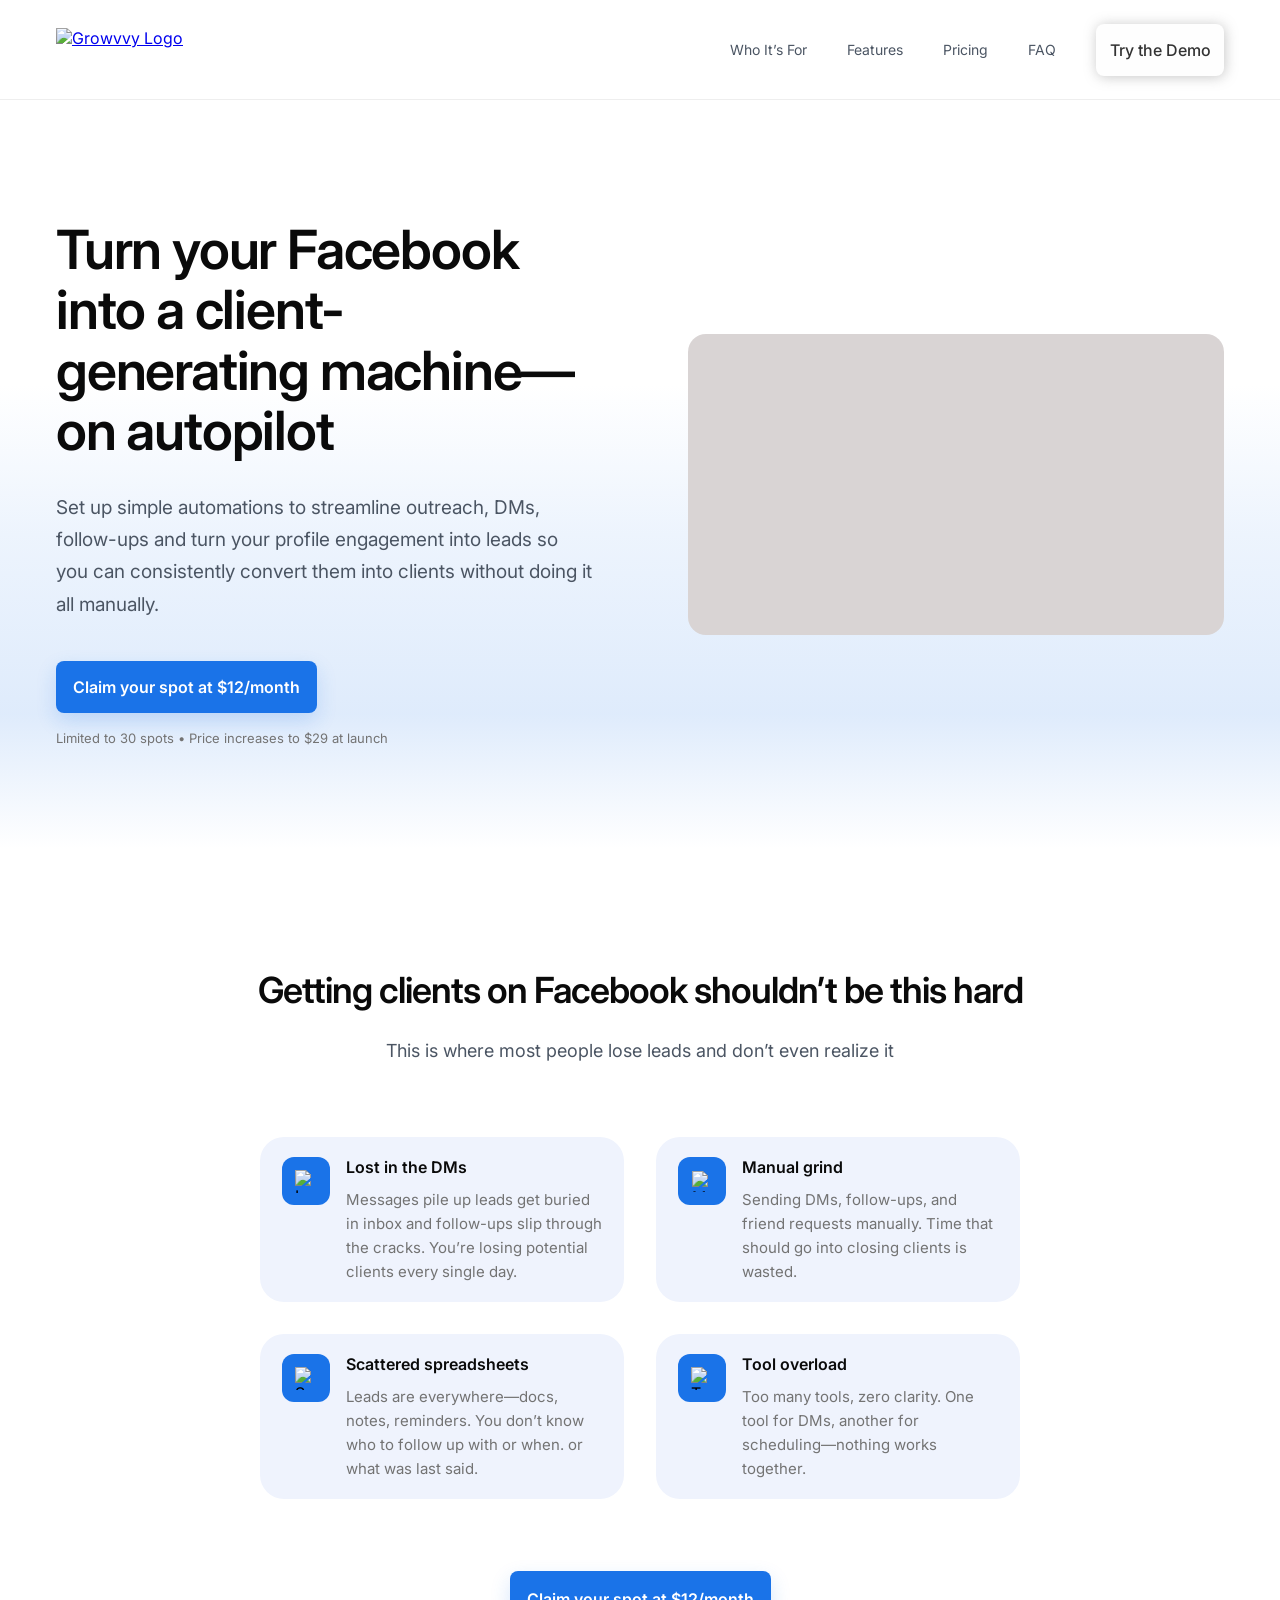
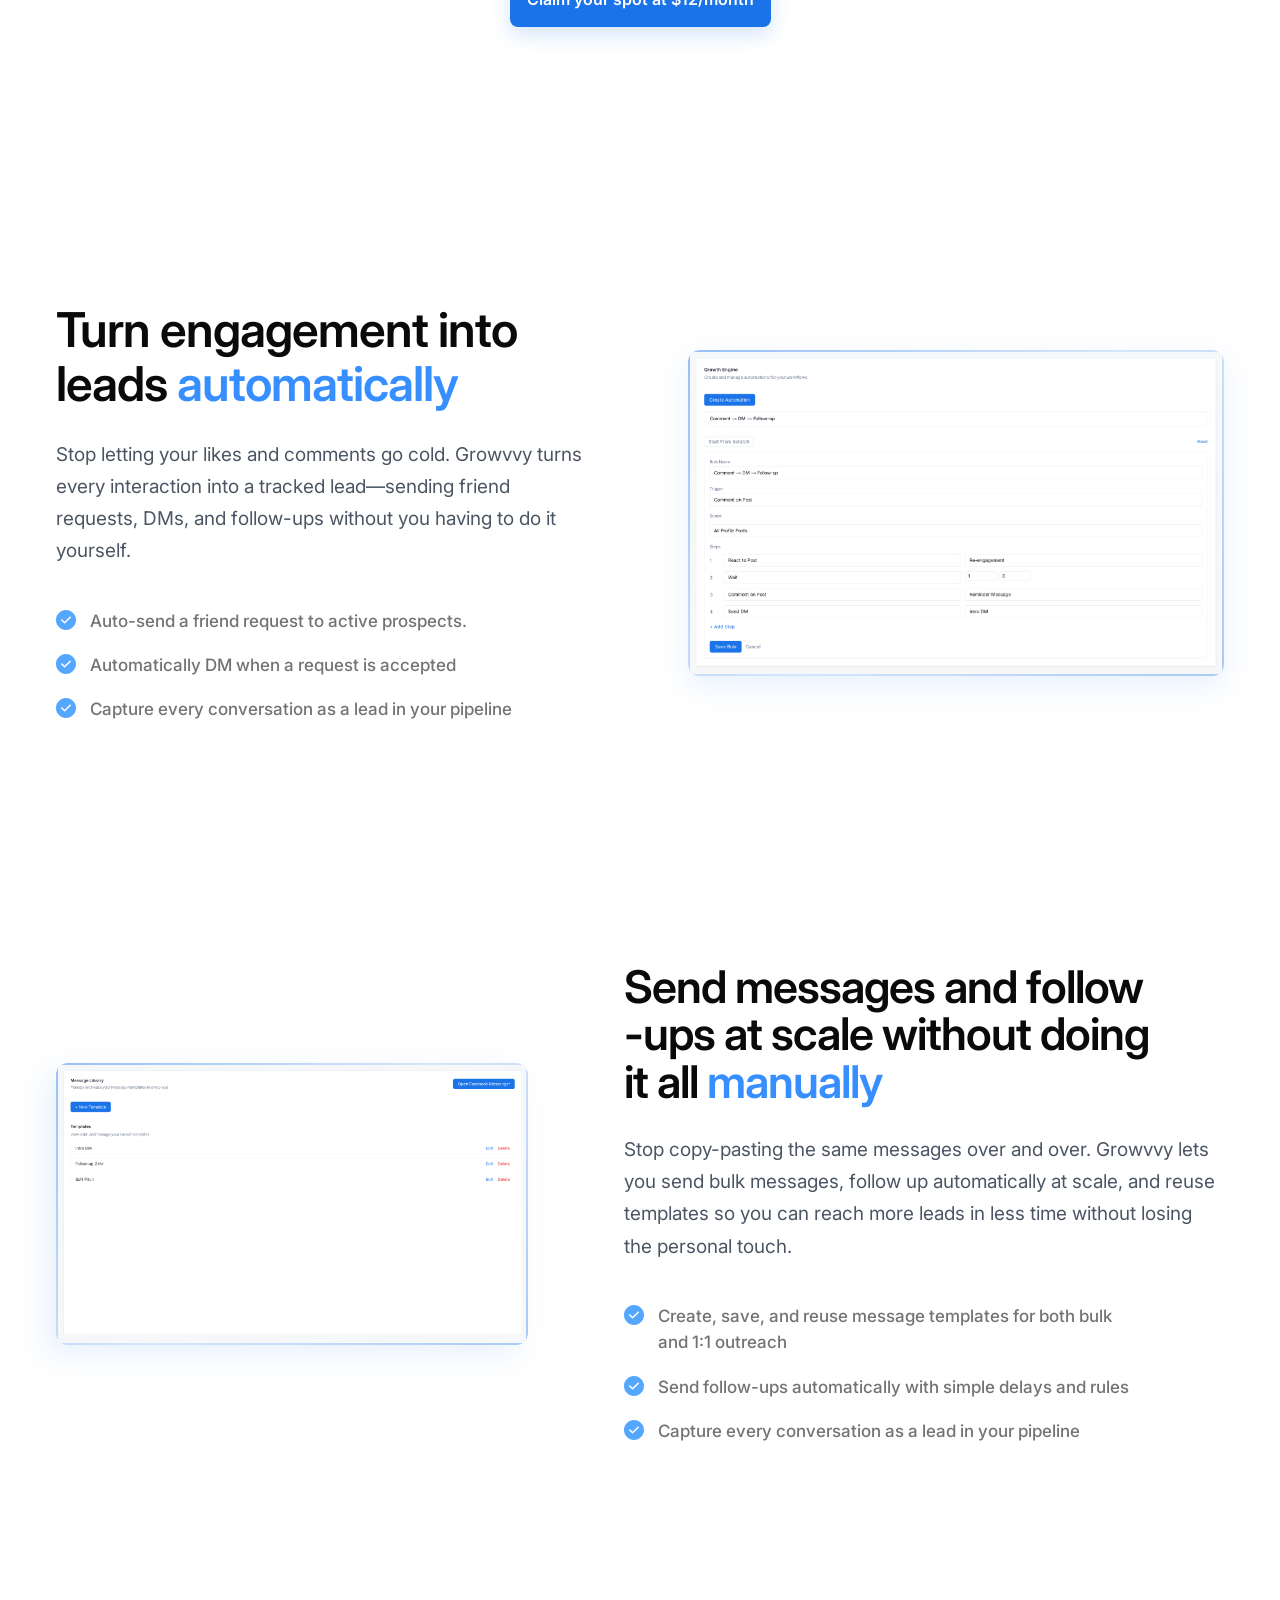
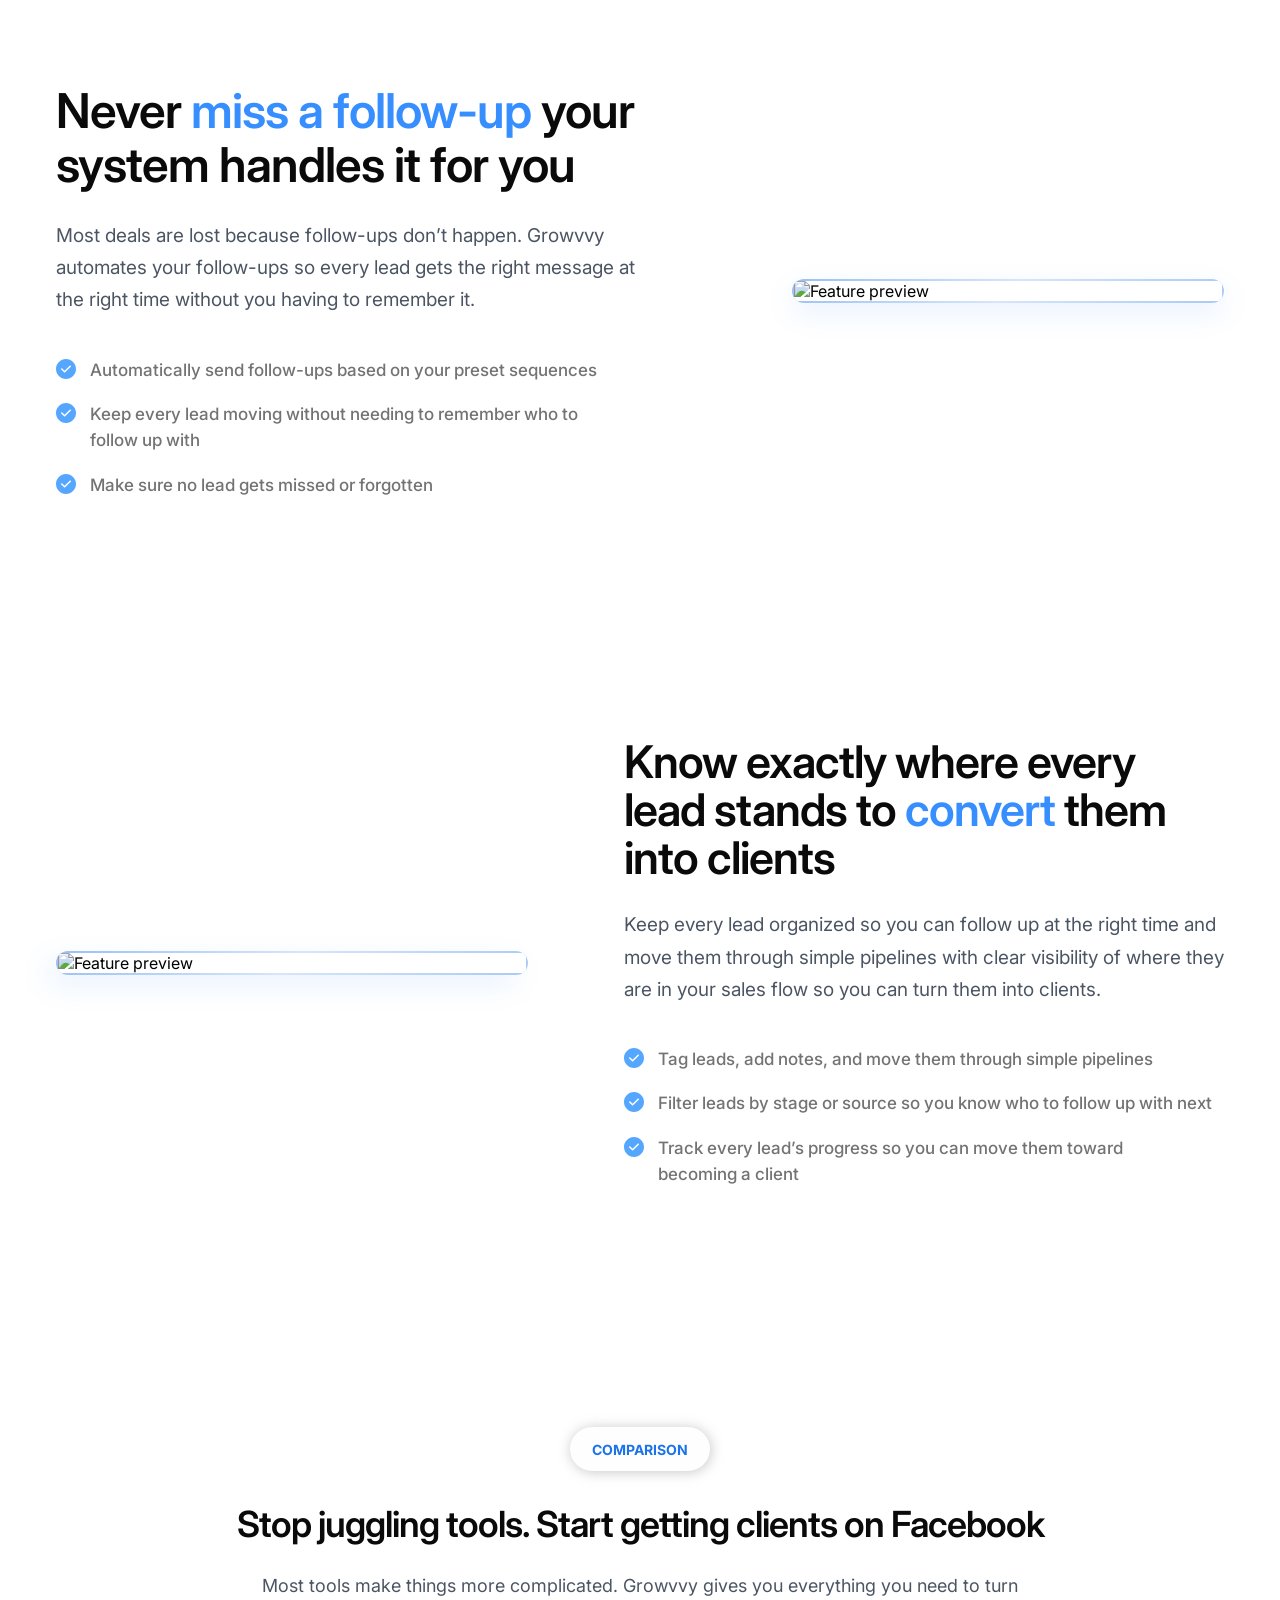
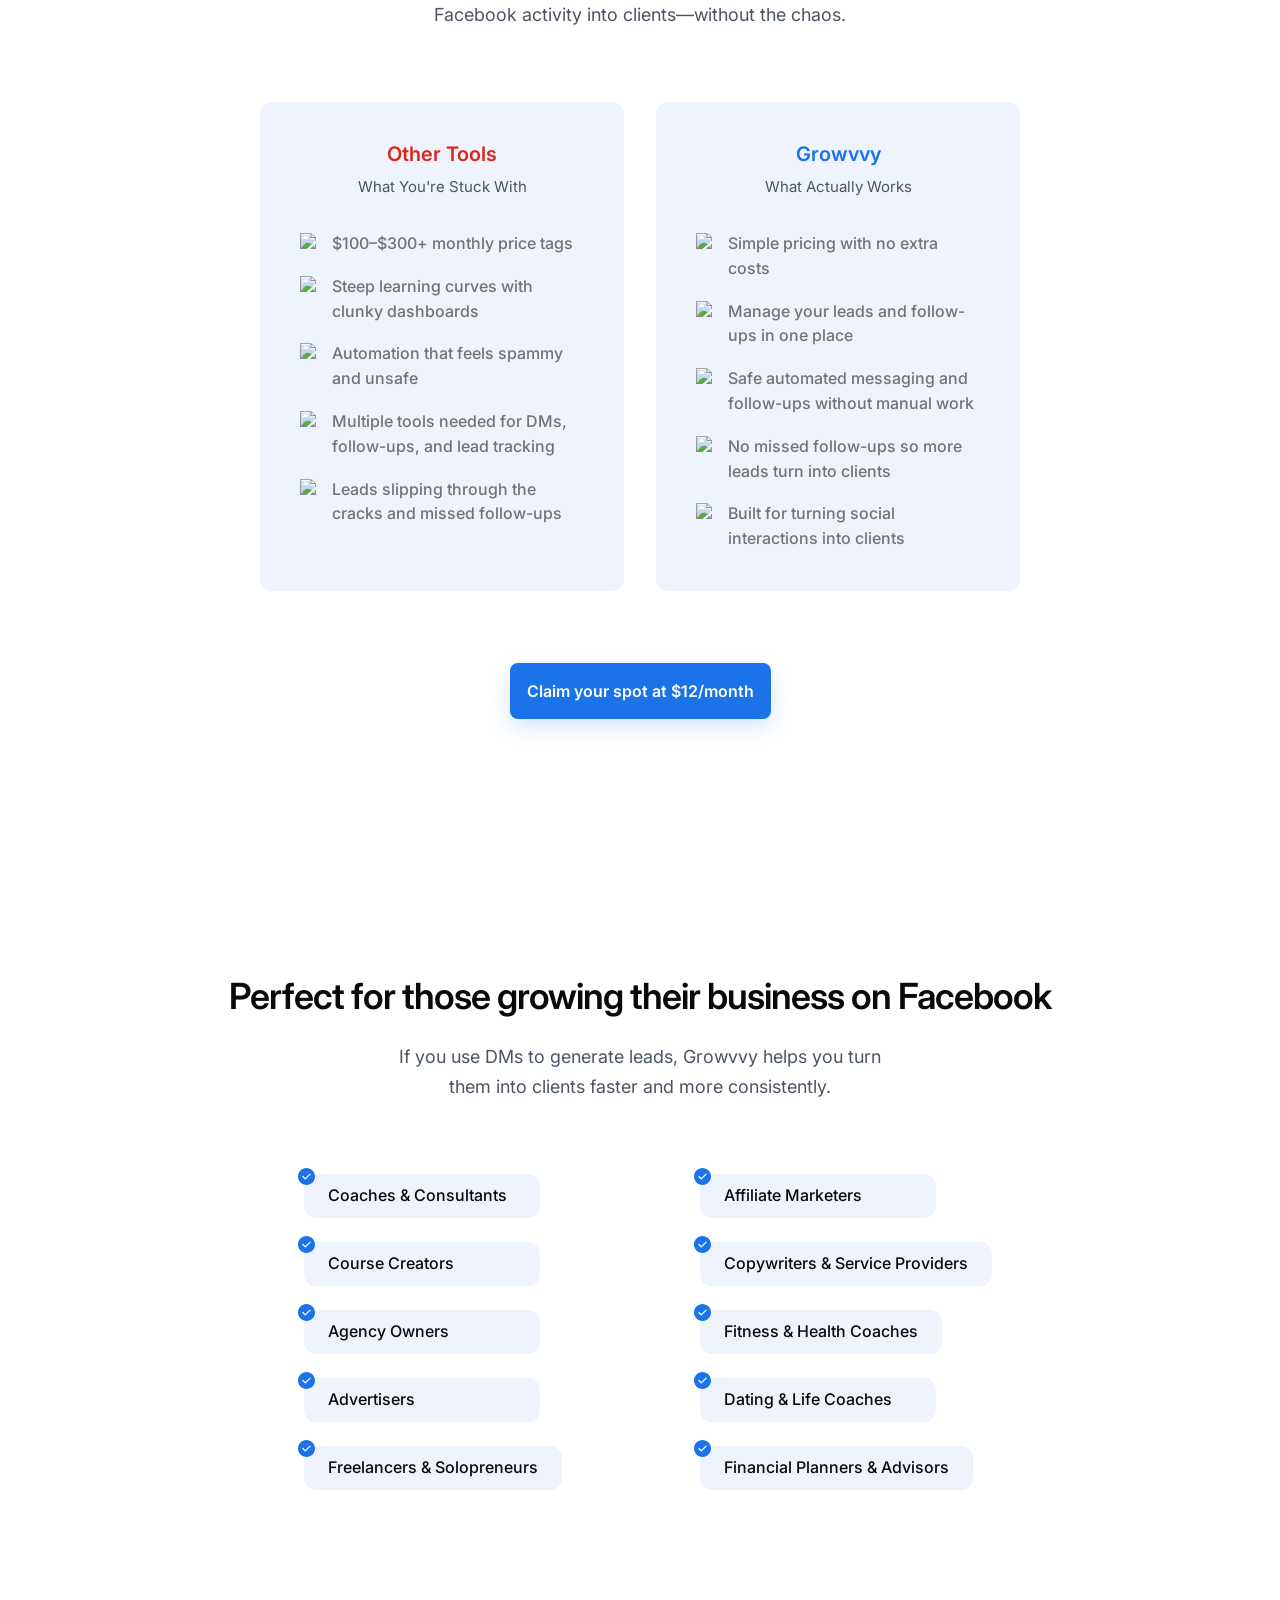
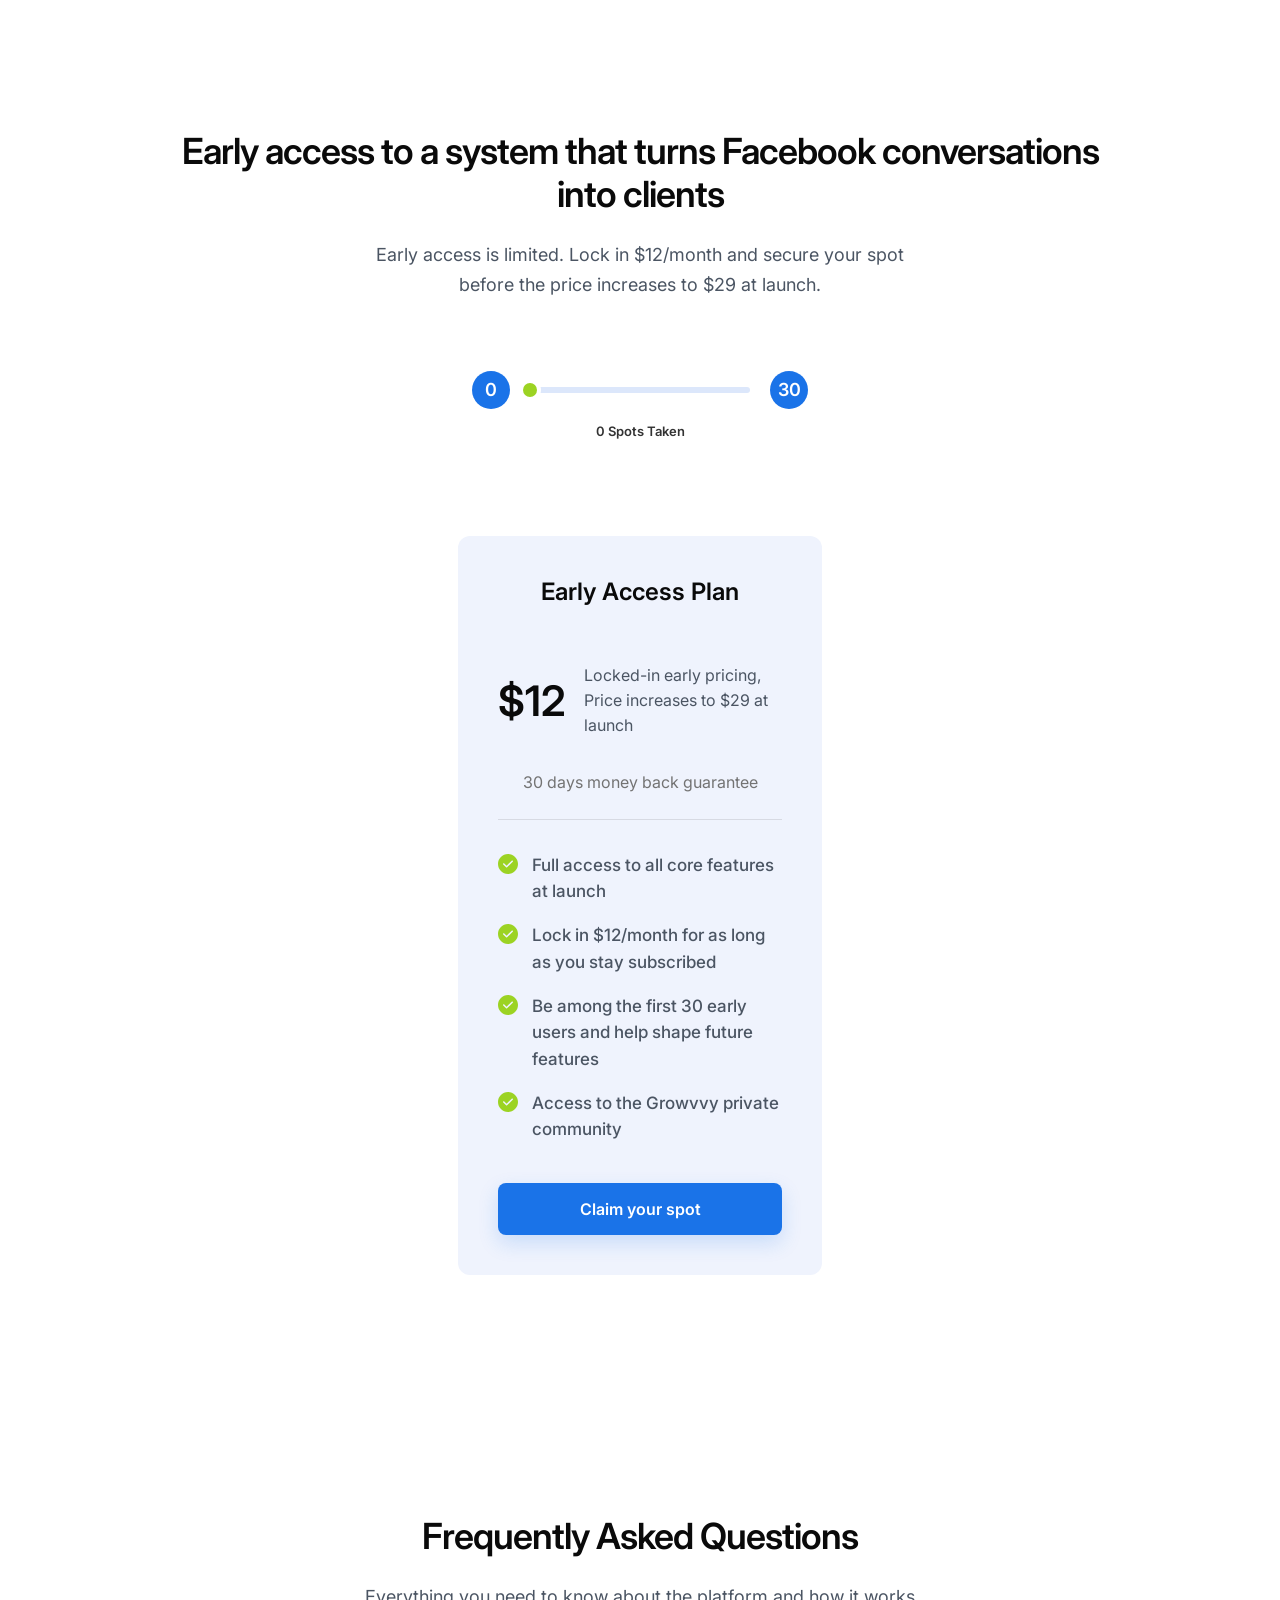
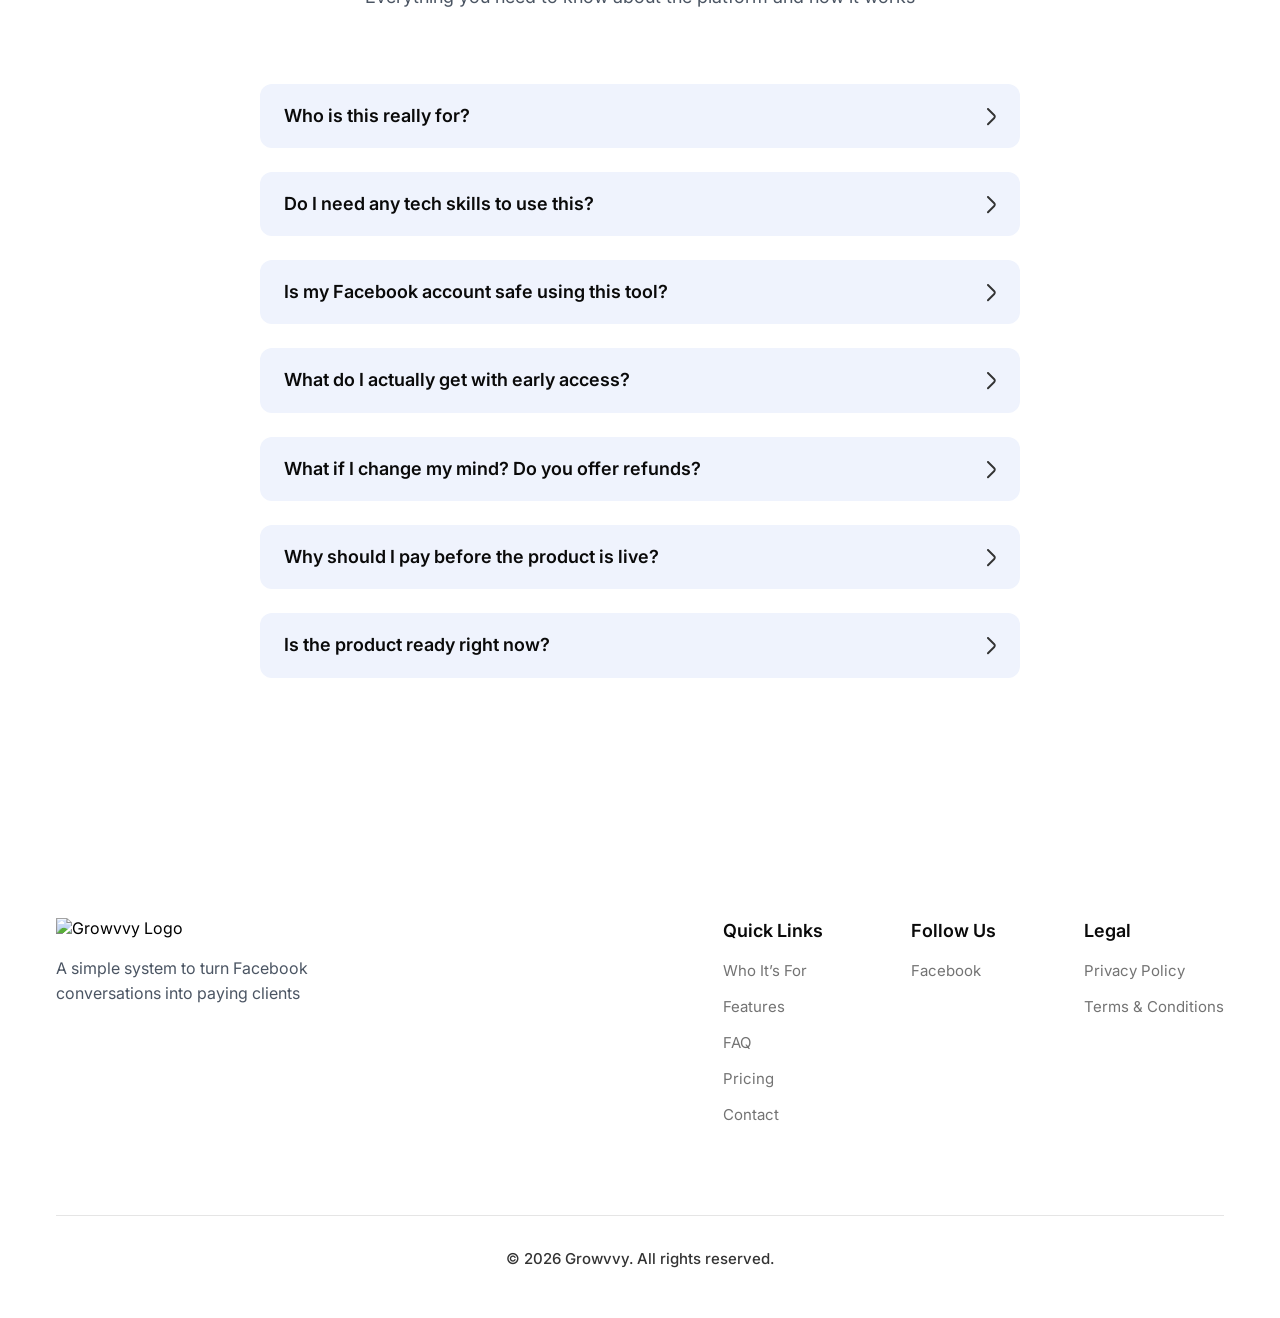
==== commit d731be7e: "LP build is finish" ====
--- a/index.html
+++ b/index.html
@@ -823,12 +823,391 @@
 
     </section>
 
-
+    <!-- ======================================== -->
+    <!-- PRICING_SECTION -->
+    <!-- ======================================== -->
+
+    <section class="pricing-section" id="pricing">
+
+        <div class="pricing-container">
+
+            <!-- PRICING_HEADER -->
+            <div class="pricing-header">
+
+                <!-- PRICING_TITLE -->
+                <h2 class="problem-title">
+                    Early access to a system that turns Facebook conversations into clients
+                </h2>
+
+                <!-- PRICING_SUBTITLE -->
+                <p class="problem-subtitle">
+                    Early access is limited. Lock in $12/month and secure your spot<br>
+                    before the price increases to $29 at launch.
+                </p>
+
+            </div>
+
+            <!-- PRICING_PROGRESS -->
+            <div class="pricing-progress-wrap">
+
+                <div class="pricing-progress-row">
+
+                    <!-- LEFT_CIRCLE -->
+                    <div class="pricing-progress-circle">
+                        0
+                    </div>
+
+                    <!-- TRACK -->
+                    <div class="pricing-progress-track">
+
+                        <div class="pricing-progress-fill"></div>
+
+                        <div class="pricing-progress-marker"></div>
+
+                    </div>
+
+                    <!-- RIGHT_CIRCLE -->
+                    <div class="pricing-progress-circle">
+                        30
+                    </div>
+
+                </div>
+
+                <div class="pricing-progress-status">
+                    0 Spots Taken
+                </div>
+
+            </div>
+
+            <!-- PRICING_CARD -->
+            <div class="pricing-card">
+
+                <!-- PRICING_CARD_TITLE -->
+                <h3 class="pricing-card-title">
+                    Early Access Plan
+                </h3>
+
+                <!-- PRICING_PRICE_ROW -->
+                <div class="pricing-price-row">
+
+                    <!-- PRICE -->
+                    <div class="pricing-price">
+                        $12
+                    </div>
+
+                    <!-- PRICE_TEXT -->
+                    <p class="pricing-price-text">
+                        Locked-in early pricing,<br>
+                        Price increases to $29 at launch
+                    </p>
+
+                </div>
+
+                <!-- GUARANTEE -->
+                <p class="pricing-guarantee">
+                    30 days money back guarantee
+                </p>
+
+                <!-- DIVIDER -->
+                <div class="pricing-divider"></div>
+
+                <!-- PRICING_BENEFITS -->
+                <div class="pricing-benefits">
+
+                    <div class="pricing-benefit-item">
+                        <img src="assets/icons/green-tick.svg" alt="Tick icon">
+                        <p>Full access to all core features at launch</p>
+                    </div>
+
+                    <div class="pricing-benefit-item">
+                        <img src="assets/icons/green-tick.svg" alt="Tick icon">
+                        <p>Lock in $12/month for as long as you stay subscribed</p>
+                    </div>
+
+                    <div class="pricing-benefit-item">
+                        <img src="assets/icons/green-tick.svg" alt="Tick icon">
+                        <p>Be among the first 30 early users and help shape future features</p>
+                    </div>
+
+                    <div class="pricing-benefit-item">
+                        <img src="assets/icons/green-tick.svg" alt="Tick icon">
+                        <p>Access to the Growvvy private community</p>
+                    </div>
+
+                </div>
+
+                <!-- PRICING_CTA -->
+                <a href="#" class="hero-button pricing-card-button">
+                    Claim your spot
+                </a>
+
+            </div>
+
+        </div>
+
+    </section>
+
+    <!-- ======================================== -->
+    <!-- FAQ_SECTION -->
+    <!-- ======================================== -->
+
+    <section class="faq-section" id="faq">
+
+        <div class="faq-container">
+
+            <!-- FAQ_HEADER -->
+            <div class="faq-header">
+
+                <!-- FAQ_TITLE -->
+                <h2 class="problem-title">
+                    Frequently Asked Questions
+                </h2>
+
+                <!-- FAQ_SUBTITLE -->
+                <p class="problem-subtitle">
+                    Everything you need to know about the platform and how it works
+                </p>
+
+            </div>
+
+            <!-- FAQ_CARD_01 -->
+            <div class="faq-card">
+
+                <!-- FAQ_TOP_ROW -->
+                <div class="faq-card-top">
+
+                    <h3 class="faq-question">
+                        Who is this really for?
+                    </h3>
+
+                    <img src="assets/icons/right-arrow.svg" alt="Arrow icon" class="faq-arrow">
+
+                </div>
+
+                <!-- FAQ_ANSWER -->
+                <p class="faq-answer">
+                    If you’re a coach, freelancer, course creator, or solopreneur
+                    using Facebook to get clients—this is built for you. It helps you
+                    save time and turn more conversations into clients.
+                </p>
+
+            </div>
+            
+            <!-- FAQ_CARD_02 -->
+            <div class="faq-card">
+
+                <!-- FAQ_TOP_ROW -->
+                <div class="faq-card-top">
+
+                    <h3 class="faq-question">
+                        Do I need any tech skills to use this?
+                    </h3>
+
+                    <img src="assets/icons/right-arrow.svg" alt="Arrow icon" class="faq-arrow">
+
+                </div>
+
+                <!-- FAQ_ANSWER -->
+                <p class="faq-answer">
+                    Not at all. Growvvy is built for non-tech users. If you can send a Facebook message, you can use this.
+                </p>
+
+            </div>
+
+             <!-- FAQ_CARD_03 -->
+            <div class="faq-card">
+
+                <!-- FAQ_TOP_ROW -->
+                <div class="faq-card-top">
+
+                    <h3 class="faq-question">
+                        Is my Facebook account safe using this tool?
+                    </h3>
+
+                    <img src="assets/icons/right-arrow.svg" alt="Arrow icon" class="faq-arrow">
+
+                </div>
+
+                <!-- FAQ_ANSWER -->
+                <p class="faq-answer">
+                    Yes. Growvvy uses safe, human-like automation—not spammy bulk blasting. 
+                    It’s designed to keep your account secure while still 
+                    helping you scale your outreach.
+                </p>
+
+            </div>
+
+            <!-- FAQ_CARD_04 -->
+            <div class="faq-card">
+
+                <!-- FAQ_TOP_ROW -->
+                <div class="faq-card-top">
+
+                    <h3 class="faq-question">
+                        What do I actually get with early access?
+                    </h3>
+
+                    <img src="assets/icons/right-arrow.svg" alt="Arrow icon" class="faq-arrow">
+
+                </div>
+
+                <!-- FAQ_ANSWER -->
+                <p class="faq-answer">
+                    You’re securing your spot and locking in $12/month for life—as long 
+                    as you stay subscribed. Once the product goes live, you’ll get full 
+                    access to all core features with nothing locked or restricted.
+                </p>
+
+            </div>
+
+            <!-- FAQ_CARD_05 -->
+            <div class="faq-card">
+
+                <!-- FAQ_TOP_ROW -->
+                <div class="faq-card-top">
+
+                    <h3 class="faq-question">
+                        What if I change my mind? Do you offer refunds?
+                    </h3>
+
+                    <img src="assets/icons/right-arrow.svg" alt="Arrow icon" class="faq-arrow">
+
+                </div>
+
+                <!-- FAQ_ANSWER -->
+                <p class="faq-answer">
+                    Yes. You’re covered by a 30-day money-back guarantee. 
+                    If it’s not the right fit, you can cancel and get a 
+                    full refund — no questions asked.
+                </p>
+
+            </div>
+
+            <!-- FAQ_CARD_06 -->
+            <div class="faq-card">
+
+                <!-- FAQ_TOP_ROW -->
+                <div class="faq-card-top">
+
+                    <h3 class="faq-question">
+                        Why should I pay before the product is live?
+                    </h3>
+
+                    <img src="assets/icons/right-arrow.svg" alt="Arrow icon" class="faq-arrow">
+
+                </div>
+
+                <!-- FAQ_ANSWER -->
+                <p class="faq-answer">
+                    You’re locking in the lowest price we’ll ever offer—$12/month 
+                    for life as long as you stay subscribed. After launch, pricing 
+                    increases to $29/month. You also get a spot as one of 
+                    the first users helping shape the product.
+                </p>
+
+            </div>
+
+            <!-- FAQ_CARD_07 -->
+            <div class="faq-card">
+
+                <!-- FAQ_TOP_ROW -->
+                <div class="faq-card-top">
+
+                    <h3 class="faq-question">
+                        Is the product ready right now?
+                    </h3>
+
+                    <img src="assets/icons/right-arrow.svg" alt="Arrow icon" class="faq-arrow">
+
+                </div>
+
+                <!-- FAQ_ANSWER -->
+                <p class="faq-answer">
+                    The product is currently in the final stages of development.
+                    I’m actively building and refining the core features to 
+                    make sure everything works smoothly at launch.
+                </p>
+
+            </div>
+
+        </div>
+
+    </section>
     
-
-
-
-
+    <!-- ======================================== -->
+    <!-- FOOTER_SECTION -->
+    <!-- ======================================== -->
+
+    <footer class="footer-section">
+
+        <div class="footer-container">
+
+            <!-- FOOTER_TOP -->
+            <div class="footer-top">
+
+                <!-- FOOTER_BRAND -->
+                <div class="footer-brand">
+
+                    <img src="assets/logo/growvvy-logo.svg" alt="Growvvy Logo" class="footer-logo">
+
+                    <p class="footer-brand-text">
+                        A simple system to turn Facebook conversations into paying clients
+                    </p>
+
+                </div>
+
+                <!-- FOOTER_LINKS_WRAP -->
+                <div class="footer-links-wrap">
+
+                    <!-- QUICK_LINKS -->
+                    <div class="footer-column">
+
+                        <h3 class="footer-heading">Quick Links</h3>
+
+                        <a href="#who-its-for">Who It’s For</a>
+                        <a href="#features">Features</a>
+                        <a href="#faq">FAQ</a>
+                        <a href="#pricing">Pricing</a>
+                        <a href="#">Contact</a>
+
+                    </div>
+
+                    <!-- FOLLOW_US -->
+                    <div class="footer-column">
+
+                        <h3 class="footer-heading">Follow Us</h3>
+
+                        <a href="#">Facebook</a>
+
+                    </div>
+
+                    <!-- LEGAL -->
+                    <div class="footer-column">
+
+                        <h3 class="footer-heading">Legal</h3>
+
+                        <a href="#">Privacy Policy</a>
+                        <a href="#">Terms & Conditions</a>
+
+                    </div>
+
+                </div>
+
+            </div>
+
+            <!-- FOOTER_DIVIDER -->
+            <div class="footer-divider"></div>
+
+            <!-- FOOTER_BOTTOM -->
+            <p class="footer-copy">
+                © 2026 Growvvy. All rights reserved.
+            </p>
+
+        </div>
+
+    </footer>
+
+    
 
     <!-- JS_FILE -->
     <script src="js/script.js"></script>
--- a/css/style.css
+++ b/css/style.css
@@ -1157,3 +1157,536 @@
 
 }
 
+
+/* ======================================== */
+/* PRICING_SECTION */
+/* ======================================== */
+
+.pricing-section{
+    width:100%;
+    background:#FFFFFF;
+    padding:120px 0;
+}
+
+.pricing-container{
+    max-width:1400px;
+    margin:0 auto;
+    padding:0 56px;
+}
+
+.pricing-header{
+    max-width:980px;
+    margin:0 auto;
+    text-align:center;
+}
+
+.pricing-header .problem-title{
+    margin-bottom:24px;
+}
+
+.pricing-header .problem-subtitle{
+    max-width:760px;
+    margin:0 auto;
+}
+
+/* PRICING_PROGRESS_BAR */
+
+.pricing-progress-wrap{
+    margin-top:72px;
+    text-align:center;
+}
+
+.pricing-progress-row{
+    display:flex;
+    align-items:center;
+    justify-content:center;
+    gap:20px;
+}
+
+.pricing-progress-circle{
+    width:38px;
+    height:38px;
+    border-radius:50%;
+    background:#1A73E8;
+
+    display:flex;
+    align-items:center;
+    justify-content:center;
+
+    font-size:18px;
+    font-weight:600;
+    line-height:1;
+    color:#FFFFFF;
+    flex-shrink:0;
+}
+
+.pricing-progress-track{
+    width:220px;
+    height:6px;
+    border-radius:999px;
+    background:#DCE7FB;
+    position:relative;
+    overflow:visible;
+}
+
+.pricing-progress-fill{
+    width:0%;
+    height:100%;
+    background:#9CD323;
+    border-radius:999px;
+}
+
+.pricing-progress-marker{
+    width:14px;
+    height:14px;
+    border-radius:50%;
+    background:#9CD323;
+    position:absolute;
+    top:50%;
+    left:0%;
+    transform:translate(-50%, -50%);
+    box-shadow:0 0 0 4px #FFFFFF;
+
+    display:flex;
+    align-items:center;
+    justify-content:center;
+}
+
+.pricing-progress-status{
+    margin-top:14px;
+    text-align:center;
+
+    font-size:13px;
+    font-weight:600;
+    line-height:1.3;
+    color:#333333;
+}
+
+/* PRICING_CARD */
+
+.pricing-card{
+    max-width:364px;
+    margin:96px auto 0;
+    background:#EFF3FD;
+    border-radius:12px;
+    padding:40px;
+}
+
+.pricing-card-title{
+    font-size:24px;
+    font-weight:600;
+    line-height:1.3;
+    color:#0A0A0A;
+    text-align:center;
+    margin-bottom:56px;
+}
+
+.pricing-price-row{
+    display:flex;
+    align-items:center;
+    gap:18px;
+    margin-bottom:32px;
+}
+
+.pricing-price{
+    font-size:42px;
+    font-weight:600;
+    line-height:1;
+    color:#0A0A0A;
+    flex-shrink:0;
+}
+
+.pricing-price-text{
+    font-size:16px;
+    font-weight:400;
+    line-height:1.55;
+    color:#4B5563;
+}
+
+.pricing-guarantee{
+    font-size:16px;
+    font-weight:400;
+    line-height:1.55;
+    color:#737373;
+    text-align:center;
+    margin-bottom:24px;
+}
+
+.pricing-divider{
+    width:100%;
+    height:1px;
+    background:rgba(0,0,0,0.10);
+}
+
+/* PRICING_BENEFITS */
+
+.pricing-benefits{
+    margin-top:32px;
+    display:flex;
+    flex-direction:column;
+    gap:18px;
+}
+
+.pricing-benefit-item{
+    display:flex;
+    align-items:flex-start;
+    gap:14px;
+}
+
+.pricing-benefit-item img{
+    width:20px;
+    height:20px;
+    flex-shrink:0;
+    margin-top:2px;
+}
+
+.pricing-benefit-item p{
+    font-size:17px;
+    font-weight:500;
+    line-height:1.55;
+    color:#4B5563;
+}
+
+/* PRICING_BUTTON */
+
+.pricing-card-button{
+    width:100%;
+    max-width:100%;
+    margin:40px auto 0;
+    display:flex;
+    align-items:center;
+    justify-content:center;
+}
+
+
+/* ======================================== */
+/* PRICING_SECTION_RESPONSIVE */
+/* ======================================== */
+
+@media (max-width: 992px){
+
+    .pricing-section{
+        padding:72px 0;
+    }
+
+    .pricing-container{
+        padding:0 24px;
+    }
+
+    .pricing-header .problem-title{
+        margin-bottom:18px;
+    }
+
+    .pricing-progress-wrap{
+        margin-top:48px;
+    }
+
+    .pricing-progress-row{
+        gap:14px;
+    }
+
+    .pricing-progress-circle{
+        width:36px;
+        height:36px;
+        font-size:17px;
+    }
+
+    .pricing-progress-track{
+        width:170px;
+    }
+
+    .pricing-card{
+        margin-top:48px;
+        padding:24px;
+    }
+
+    .pricing-card-title{
+        font-size:22px;
+        margin-bottom:32px;
+    }
+
+    .pricing-price{
+        font-size:36px;
+    }
+
+    .pricing-price-row{
+        gap:14px;
+        margin-bottom:20px;
+    }
+
+    .pricing-guarantee{
+        font-size:15px;
+        margin-bottom:20px;
+    }
+
+    .pricing-benefits{
+        margin-top:24px;
+        gap:16px;
+    }
+
+    .pricing-benefit-item p{
+        font-size:16px;
+    }
+
+    .pricing-card-button{
+        margin-top:24px;
+    }
+
+}
+
+
+/* ======================================== */
+/* FAQ_SECTION */
+/* ======================================== */
+
+.faq-section{
+    width:100%;
+    background:#FFFFFF;
+    padding:120px 0;
+}
+
+.faq-container{
+    max-width:1400px;
+    margin:0 auto;
+    padding:0 56px;
+}
+
+.faq-header{
+    max-width:980px;
+    margin:0 auto;
+    text-align:center;
+}
+
+.faq-header .problem-title{
+    margin-bottom:24px;
+}
+
+.faq-header .problem-subtitle{
+    max-width:760px;
+    margin:0 auto;
+}
+
+/* FAQ_CARD */
+
+.faq-card{
+    max-width:760px;
+    margin:24px auto 0;
+    background:#EFF3FD;
+    border-radius:12px;
+    padding:20px 24px;
+}
+
+.faq-header + .faq-card{
+    margin-top:72px;
+}
+
+.faq-card.active{
+    padding-bottom:24px;
+}
+
+.faq-card-top{
+    display:flex;
+    align-items:flex-start;
+    justify-content:space-between;
+    gap:20px;
+}
+
+.faq-question{
+    font-size:18px;
+    font-weight:600;
+    line-height:1.35;
+    color:#0A0A0A;
+    padding-right:24px;
+}
+
+.faq-arrow{
+    width:9px;
+    height:auto;
+    flex-shrink:0;
+    margin-top:4px;
+    transition:transform 0.25s ease;
+}
+
+.faq-card.active .faq-arrow{
+    transform:rotate(90deg);
+}
+
+.faq-answer{
+    margin-top:0px;
+    padding-right:24px;
+    font-size:16px;
+    font-weight:400;
+    line-height:1.6;
+    color:#737373;
+    max-width:100%;
+
+    max-height:0;
+    overflow:hidden;
+    opacity:0;
+    transition:max-height 0.28s ease, opacity 0.22s ease;
+}
+
+.faq-card.active .faq-answer{
+    margin-top:12px;
+    max-height:220px;
+    opacity:1;
+}
+
+/* ======================================== */
+/* FAQ_SECTION_RESPONSIVE */
+/* ======================================== */
+
+@media (max-width: 992px){
+
+    .faq-section{
+        padding:72px 0;
+    }
+
+    .faq-container{
+        padding:0 24px;
+    }
+
+    .faq-header .problem-title{
+        margin-bottom:18px;
+    }
+
+    .faq-card{
+        margin-top:24px;
+        padding:20px;
+    }
+
+    .faq-header + .faq-card{
+    margin-top:48px;
+    }
+
+    .faq-question{
+        font-size:17px;
+    }
+
+    .faq-answer{
+        font-size:15px;
+        margin-top:10px;
+        max-width:100%;
+    }
+
+}
+
+
+/* ======================================== */
+/* FOOTER_SECTION */
+/* ======================================== */
+
+.footer-section{
+    width:100%;
+    background:#FFFFFF;
+    padding:120px 0 48px;
+}
+
+.footer-container{
+    max-width:1400px;
+    margin:0 auto;
+    padding:0 56px;
+}
+
+.footer-top{
+    display:flex;
+    align-items:flex-start;
+    justify-content:space-between;
+    gap:80px;
+}
+
+.footer-brand{
+    max-width:280px;
+}
+
+.footer-logo{
+    width:144px;
+    height:auto;
+    display:block;
+    margin-bottom:18px;
+}
+
+.footer-brand-text{
+    font-size:16px;
+    font-weight:400;
+    line-height:1.6;
+    color:#4B5563;
+}
+
+.footer-links-wrap{
+    display:grid;
+    grid-template-columns:auto auto auto;
+    gap:88px;
+}
+
+.footer-heading{
+    font-size:18px;
+    font-weight:600;
+    line-height:1.4;
+    color:#0A0A0A;
+    margin-bottom:4px;
+}
+
+.footer-column{
+    display:flex;
+    flex-direction:column;
+    gap:12px;
+}
+
+.footer-column a{
+    text-decoration:none;
+    font-size:15px;
+    font-weight:400;
+    line-height:1.6;
+    color:#737373;
+}
+
+.footer-column a:hover{
+    color:#0A0A0A;
+}
+
+.footer-divider{
+    width:100%;
+    height:1px;
+    background:rgba(0,0,0,0.10);
+    margin-top:88px;
+}
+
+.footer-copy{
+    margin-top:32px;
+    text-align:center;
+    font-size:15px;
+    font-weight:500;
+    line-height:1.5;
+    color:#333333;
+}
+
+/* ======================================== */
+/* FOOTER_RESPONSIVE */
+/* ======================================== */
+
+@media (max-width: 992px){
+
+    .footer-section{
+        padding:72px 0 32px;
+    }
+
+    .footer-container{
+        padding:0 24px;
+    }
+
+    .footer-top{
+        flex-direction:column;
+        gap:48px;
+    }
+
+    .footer-links-wrap{
+        grid-template-columns:1fr;
+        gap:40px;
+    }
+
+    .footer-divider{
+        margin-top:56px;
+    }
+
+}
